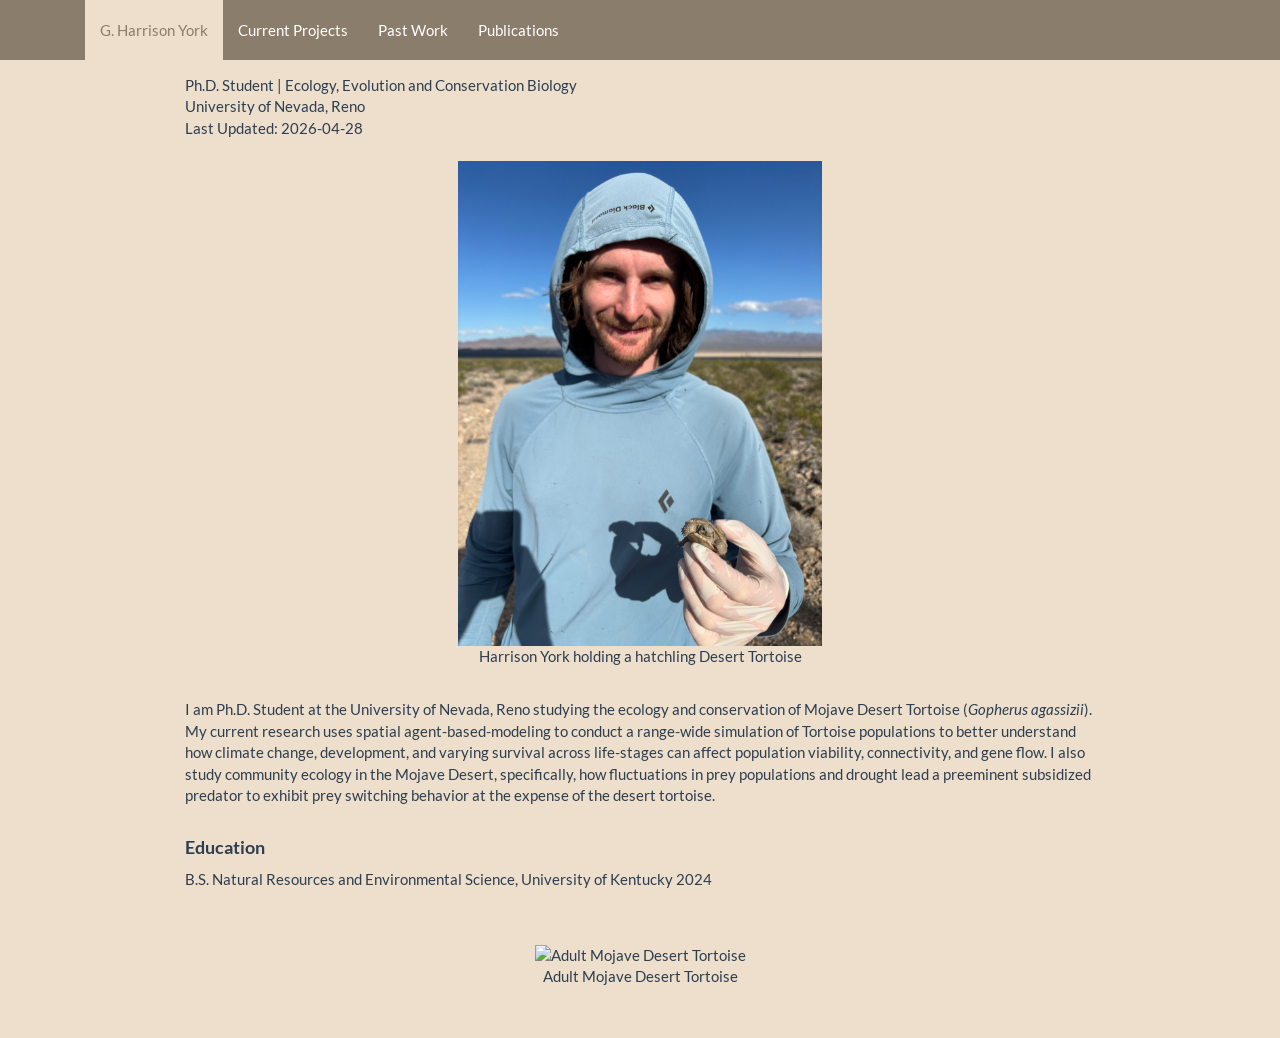
==== docs/index.html @ abde017f "Creating repo for website only" ====
<!DOCTYPE html>

<html>

<head>

<meta charset="utf-8" />
<meta name="generator" content="pandoc" />
<meta http-equiv="X-UA-Compatible" content="IE=EDGE" />




<title>index.knit</title>

<script src="site_libs/header-attrs-2.25/header-attrs.js"></script>
<script src="site_libs/jquery-3.6.0/jquery-3.6.0.min.js"></script>
<meta name="viewport" content="width=device-width, initial-scale=1" />
<link href="site_libs/bootstrap-3.3.5/css/flatly.min.css" rel="stylesheet" />
<script src="site_libs/bootstrap-3.3.5/js/bootstrap.min.js"></script>
<script src="site_libs/bootstrap-3.3.5/shim/html5shiv.min.js"></script>
<script src="site_libs/bootstrap-3.3.5/shim/respond.min.js"></script>
<style>h1 {font-size: 34px;}
       h1.title {font-size: 38px;}
       h2 {font-size: 30px;}
       h3 {font-size: 24px;}
       h4 {font-size: 18px;}
       h5 {font-size: 16px;}
       h6 {font-size: 12px;}
       code {color: inherit; background-color: rgba(0, 0, 0, 0.04);}
       pre:not([class]) { background-color: white }</style>
<script src="site_libs/navigation-1.1/tabsets.js"></script>
<link href="site_libs/highlightjs-9.12.0/default.css" rel="stylesheet" />
<script src="site_libs/highlightjs-9.12.0/highlight.js"></script>

<style type="text/css">
  code{white-space: pre-wrap;}
  span.smallcaps{font-variant: small-caps;}
  span.underline{text-decoration: underline;}
  div.column{display: inline-block; vertical-align: top; width: 50%;}
  div.hanging-indent{margin-left: 1.5em; text-indent: -1.5em;}
  ul.task-list{list-style: none;}
    </style>

<style type="text/css">code{white-space: pre;}</style>
<script type="text/javascript">
if (window.hljs) {
  hljs.configure({languages: []});
  hljs.initHighlightingOnLoad();
  if (document.readyState && document.readyState === "complete") {
    window.setTimeout(function() { hljs.initHighlighting(); }, 0);
  }
}
</script>






<link rel="stylesheet" href="styles.css" type="text/css" />



<style type = "text/css">
.main-container {
  max-width: 940px;
  margin-left: auto;
  margin-right: auto;
}
img {
  max-width:100%;
}
.tabbed-pane {
  padding-top: 12px;
}
.html-widget {
  margin-bottom: 20px;
}
button.code-folding-btn:focus {
  outline: none;
}
summary {
  display: list-item;
}
details > summary > p:only-child {
  display: inline;
}
pre code {
  padding: 0;
}
</style>


<style type="text/css">
.dropdown-submenu {
  position: relative;
}
.dropdown-submenu>.dropdown-menu {
  top: 0;
  left: 100%;
  margin-top: -6px;
  margin-left: -1px;
  border-radius: 0 6px 6px 6px;
}
.dropdown-submenu:hover>.dropdown-menu {
  display: block;
}
.dropdown-submenu>a:after {
  display: block;
  content: " ";
  float: right;
  width: 0;
  height: 0;
  border-color: transparent;
  border-style: solid;
  border-width: 5px 0 5px 5px;
  border-left-color: #cccccc;
  margin-top: 5px;
  margin-right: -10px;
}
.dropdown-submenu:hover>a:after {
  border-left-color: #adb5bd;
}
.dropdown-submenu.pull-left {
  float: none;
}
.dropdown-submenu.pull-left>.dropdown-menu {
  left: -100%;
  margin-left: 10px;
  border-radius: 6px 0 6px 6px;
}
</style>

<script type="text/javascript">
// manage active state of menu based on current page
$(document).ready(function () {
  // active menu anchor
  href = window.location.pathname
  href = href.substr(href.lastIndexOf('/') + 1)
  if (href === "")
    href = "index.html";
  var menuAnchor = $('a[href="' + href + '"]');

  // mark the anchor link active (and if it's in a dropdown, also mark that active)
  var dropdown = menuAnchor.closest('li.dropdown');
  if (window.bootstrap) { // Bootstrap 4+
    menuAnchor.addClass('active');
    dropdown.find('> .dropdown-toggle').addClass('active');
  } else { // Bootstrap 3
    menuAnchor.parent().addClass('active');
    dropdown.addClass('active');
  }

  // Navbar adjustments
  var navHeight = $(".navbar").first().height() + 15;
  var style = document.createElement('style');
  var pt = "padding-top: " + navHeight + "px; ";
  var mt = "margin-top: -" + navHeight + "px; ";
  var css = "";
  // offset scroll position for anchor links (for fixed navbar)
  for (var i = 1; i <= 6; i++) {
    css += ".section h" + i + "{ " + pt + mt + "}\n";
  }
  style.innerHTML = "body {" + pt + "padding-bottom: 40px; }\n" + css;
  document.head.appendChild(style);
});
</script>

<!-- tabsets -->

<style type="text/css">
.tabset-dropdown > .nav-tabs {
  display: inline-table;
  max-height: 500px;
  min-height: 44px;
  overflow-y: auto;
  border: 1px solid #ddd;
  border-radius: 4px;
}

.tabset-dropdown > .nav-tabs > li.active:before, .tabset-dropdown > .nav-tabs.nav-tabs-open:before {
  content: "\e259";
  font-family: 'Glyphicons Halflings';
  display: inline-block;
  padding: 10px;
  border-right: 1px solid #ddd;
}

.tabset-dropdown > .nav-tabs.nav-tabs-open > li.active:before {
  content: "\e258";
  font-family: 'Glyphicons Halflings';
  border: none;
}

.tabset-dropdown > .nav-tabs > li.active {
  display: block;
}

.tabset-dropdown > .nav-tabs > li > a,
.tabset-dropdown > .nav-tabs > li > a:focus,
.tabset-dropdown > .nav-tabs > li > a:hover {
  border: none;
  display: inline-block;
  border-radius: 4px;
  background-color: transparent;
}

.tabset-dropdown > .nav-tabs.nav-tabs-open > li {
  display: block;
  float: none;
}

.tabset-dropdown > .nav-tabs > li {
  display: none;
}
</style>

<!-- code folding -->




</head>

<body>


<div class="container-fluid main-container">




<div class="navbar navbar-default  navbar-fixed-top" role="navigation">
  <div class="container">
    <div class="navbar-header">
      <button type="button" class="navbar-toggle collapsed" data-toggle="collapse" data-bs-toggle="collapse" data-target="#navbar" data-bs-target="#navbar">
        <span class="icon-bar"></span>
        <span class="icon-bar"></span>
        <span class="icon-bar"></span>
      </button>
      <a class="navbar-brand" href="index.html"></a>
    </div>
    <div id="navbar" class="navbar-collapse collapse">
      <ul class="nav navbar-nav">
        <li>
  <a href="index.html">G. Harrison York</a>
</li>
<li>
  <a href="current_projects.html">Current Projects</a>
</li>
<li>
  <a href="past_work.html">Past Work</a>
</li>
<li>
  <a href="publications.html">Publications</a>
</li>
      </ul>
      <ul class="nav navbar-nav navbar-right">
        
      </ul>
    </div><!--/.nav-collapse -->
  </div><!--/.container -->
</div><!--/.navbar -->

<div id="header">




</div>


Ph.D. Student | Ecology, Evolution and Conservation Biology <br>
University of Nevada, Reno <br> Last Updated: 2026-04-28 <br> <br>
<div class="figure" style="text-align: center">
<img src="Tort_Pics/IMG_5073.jpeg" alt="Harrison York holding a hatchling Desert Tortoise" width="40%" />
<p class="caption">
Harrison York holding a hatchling Desert Tortoise
</p>
</div>
<p><br> I am Ph.D. Student at the University of Nevada, Reno studying
the ecology and conservation of Mojave Desert Tortoise (<em>Gopherus
agassizii</em>). My current research uses spatial agent-based-modeling
to conduct a range-wide simulation of Tortoise populations to better
understand how climate change, development, and varying survival across
life-stages can affect population viability, connectivity, and gene
flow. I also study community ecology in the Mojave Desert, specifically,
how fluctuations in prey populations and drought lead a preeminent
subsidized predator to exhibit prey switching behavior at the expense of
the desert tortoise. <br> <br></p>
<div id="education" class="section level4">
<h4><strong>Education</strong></h4>
<p>B.S. Natural Resources and Environmental Science, University of
Kentucky 2024</p>
<br> <br>
<div class="figure" style="text-align: center">
<img src="Tort_Pics/IMG_5104.JPEG" alt="Adult Mojave Desert Tortoise" width="65%" />
<p class="caption">
Adult Mojave Desert Tortoise
</p>
</div>
</div>




</div>

<script>

// add bootstrap table styles to pandoc tables
function bootstrapStylePandocTables() {
  $('tr.odd').parent('tbody').parent('table').addClass('table table-condensed');
}
$(document).ready(function () {
  bootstrapStylePandocTables();
});


</script>

<!-- tabsets -->

<script>
$(document).ready(function () {
  window.buildTabsets("TOC");
});

$(document).ready(function () {
  $('.tabset-dropdown > .nav-tabs > li').click(function () {
    $(this).parent().toggleClass('nav-tabs-open');
  });
});
</script>

<!-- code folding -->


<!-- dynamically load mathjax for compatibility with self-contained -->
<script>
  (function () {
    var script = document.createElement("script");
    script.type = "text/javascript";
    script.src  = "https://mathjax.rstudio.com/latest/MathJax.js?config=TeX-AMS-MML_HTMLorMML";
    document.getElementsByTagName("head")[0].appendChild(script);
  })();
</script>

</body>
</html>
---- docs/site_libs/bootstrap-3.3.5/css/flatly.min.css ----
@font-face {
  font-family: 'Lato';
  font-style: normal;
  font-weight: 400;
  src: url(fonts/Lato.ttf) format('truetype');
}
@font-face {
  font-family: 'Lato';
  font-style: normal;
  font-weight: 700;
  src: url(fonts/LatoBold.ttf) format('truetype');
}
@font-face {
  font-family: 'Lato';
  font-style: italic;
  font-weight: 400;
  src: url(fonts/LatoItalic.ttf) format('truetype');
}

/*!
 * bootswatch v3.3.6
 * Homepage: http://bootswatch.com
 * Copyright 2012-2015 Thomas Park
 * Licensed under MIT
 * Based on Bootstrap
*//*!
 * Bootstrap v3.3.6 (http://getbootstrap.com)
 * Copyright 2011-2015 Twitter, Inc.
 * Licensed under MIT (https://github.com/twbs/bootstrap/blob/master/LICENSE)
 *//*! normalize.css v3.0.3 | MIT License | github.com/necolas/normalize.css */html{font-family:sans-serif;-ms-text-size-adjust:100%;-webkit-text-size-adjust:100%}body{margin:0}article,aside,details,figcaption,figure,footer,header,hgroup,main,menu,nav,section,summary{display:block}audio,canvas,progress,video{display:inline-block;vertical-align:baseline}audio:not([controls]){display:none;height:0}[hidden],template{display:none}a{background-color:transparent}a:active,a:hover{outline:0}abbr[title]{border-bottom:1px dotted}b,strong{font-weight:bold}dfn{font-style:italic}h1{font-size:2em;margin:0.67em 0}mark{background:#ff0;color:#000}small{font-size:80%}sub,sup{font-size:75%;line-height:0;position:relative;vertical-align:baseline}sup{top:-0.5em}sub{bottom:-0.25em}img{border:0}svg:not(:root){overflow:hidden}figure{margin:1em 40px}hr{-webkit-box-sizing:content-box;-moz-box-sizing:content-box;box-sizing:content-box;height:0}pre{overflow:auto}code,kbd,pre,samp{font-family:monospace, monospace;font-size:1em}button,input,optgroup,select,textarea{color:inherit;font:inherit;margin:0}button{overflow:visible}button,select{text-transform:none}button,html input[type="button"],input[type="reset"],input[type="submit"]{-webkit-appearance:button;cursor:pointer}button[disabled],html input[disabled]{cursor:default}button::-moz-focus-inner,input::-moz-focus-inner{border:0;padding:0}input{line-height:normal}input[type="checkbox"],input[type="radio"]{-webkit-box-sizing:border-box;-moz-box-sizing:border-box;box-sizing:border-box;padding:0}input[type="number"]::-webkit-inner-spin-button,input[type="number"]::-webkit-outer-spin-button{height:auto}input[type="search"]{-webkit-appearance:textfield;-webkit-box-sizing:content-box;-moz-box-sizing:content-box;box-sizing:content-box}input[type="search"]::-webkit-search-cancel-button,input[type="search"]::-webkit-search-decoration{-webkit-appearance:none}fieldset{border:1px solid #c0c0c0;margin:0 2px;padding:0.35em 0.625em 0.75em}legend{border:0;padding:0}textarea{overflow:auto}optgroup{font-weight:bold}table{border-collapse:collapse;border-spacing:0}td,th{padding:0}/*! Source: https://github.com/h5bp/html5-boilerplate/blob/master/src/css/main.css */@media print{*,*:before,*:after{background:transparent !important;color:#000 !important;-webkit-box-shadow:none !important;box-shadow:none !important;text-shadow:none !important}a,a:visited{text-decoration:underline}a[href]:after{content:" (" attr(href) ")"}abbr[title]:after{content:" (" attr(title) ")"}a[href^="#"]:after,a[href^="javascript:"]:after{content:""}pre,blockquote{border:1px solid #999;page-break-inside:avoid}thead{display:table-header-group}tr,img{page-break-inside:avoid}img{max-width:100% !important}p,h2,h3{orphans:3;widows:3}h2,h3{page-break-after:avoid}.navbar{display:none}.btn>.caret,.dropup>.btn>.caret{border-top-color:#000 !important}.label{border:1px solid #000}.table{border-collapse:collapse !important}.table td,.table th{background-color:#fff !important}.table-bordered th,.table-bordered td{border:1px solid #ddd !important}}@font-face{font-family:'Glyphicons Halflings';src:url('../fonts/glyphicons-halflings-regular.eot');src:url('../fonts/glyphicons-halflings-regular.eot?#iefix') format('embedded-opentype'),url('../fonts/glyphicons-halflings-regular.woff') format('woff'),url('../fonts/glyphicons-halflings-regular.ttf') format('truetype'),url('../fonts/glyphicons-halflings-regular.svg#glyphicons_halflingsregular') format('svg')}.glyphicon{position:relative;top:1px;display:inline-block;font-family:'Glyphicons Halflings';font-style:normal;font-weight:normal;line-height:1;-webkit-font-smoothing:antialiased;-moz-osx-font-smoothing:grayscale}.glyphicon-asterisk:before{content:"\002a"}.glyphicon-plus:before{content:"\002b"}.glyphicon-euro:before,.glyphicon-eur:before{content:"\20ac"}.glyphicon-minus:before{content:"\2212"}.glyphicon-cloud:before{content:"\2601"}.glyphicon-envelope:before{content:"\2709"}.glyphicon-pencil:before{content:"\270f"}.glyphicon-glass:before{content:"\e001"}.glyphicon-music:before{content:"\e002"}.glyphicon-search:before{content:"\e003"}.glyphicon-heart:before{content:"\e005"}.glyphicon-star:before{content:"\e006"}.glyphicon-star-empty:before{content:"\e007"}.glyphicon-user:before{content:"\e008"}.glyphicon-film:before{content:"\e009"}.glyphicon-th-large:before{content:"\e010"}.glyphicon-th:before{content:"\e011"}.glyphicon-th-list:before{content:"\e012"}.glyphicon-ok:before{content:"\e013"}.glyphicon-remove:before{content:"\e014"}.glyphicon-zoom-in:before{content:"\e015"}.glyphicon-zoom-out:before{content:"\e016"}.glyphicon-off:before{content:"\e017"}.glyphicon-signal:before{content:"\e018"}.glyphicon-cog:before{content:"\e019"}.glyphicon-trash:before{content:"\e020"}.glyphicon-home:before{content:"\e021"}.glyphicon-file:before{content:"\e022"}.glyphicon-time:before{content:"\e023"}.glyphicon-road:before{content:"\e024"}.glyphicon-download-alt:before{content:"\e025"}.glyphicon-download:before{content:"\e026"}.glyphicon-upload:before{content:"\e027"}.glyphicon-inbox:before{content:"\e028"}.glyphicon-play-circle:before{content:"\e029"}.glyphicon-repeat:before{content:"\e030"}.glyphicon-refresh:before{content:"\e031"}.glyphicon-list-alt:before{content:"\e032"}.glyphicon-lock:before{content:"\e033"}.glyphicon-flag:before{content:"\e034"}.glyphicon-headphones:before{content:"\e035"}.glyphicon-volume-off:before{content:"\e036"}.glyphicon-volume-down:before{content:"\e037"}.glyphicon-volume-up:before{content:"\e038"}.glyphicon-qrcode:before{content:"\e039"}.glyphicon-barcode:before{content:"\e040"}.glyphicon-tag:before{content:"\e041"}.glyphicon-tags:before{content:"\e042"}.glyphicon-book:before{content:"\e043"}.glyphicon-bookmark:before{content:"\e044"}.glyphicon-print:before{content:"\e045"}.glyphicon-camera:before{content:"\e046"}.glyphicon-font:before{content:"\e047"}.glyphicon-bold:before{content:"\e048"}.glyphicon-italic:before{content:"\e049"}.glyphicon-text-height:before{content:"\e050"}.glyphicon-text-width:before{content:"\e051"}.glyphicon-align-left:before{content:"\e052"}.glyphicon-align-center:before{content:"\e053"}.glyphicon-align-right:before{content:"\e054"}.glyphicon-align-justify:before{content:"\e055"}.glyphicon-list:before{content:"\e056"}.glyphicon-indent-left:before{content:"\e057"}.glyphicon-indent-right:before{content:"\e058"}.glyphicon-facetime-video:before{content:"\e059"}.glyphicon-picture:before{content:"\e060"}.glyphicon-map-marker:before{content:"\e062"}.glyphicon-adjust:before{content:"\e063"}.glyphicon-tint:before{content:"\e064"}.glyphicon-edit:before{content:"\e065"}.glyphicon-share:before{content:"\e066"}.glyphicon-check:before{content:"\e067"}.glyphicon-move:before{content:"\e068"}.glyphicon-step-backward:before{content:"\e069"}.glyphicon-fast-backward:before{content:"\e070"}.glyphicon-backward:before{content:"\e071"}.glyphicon-play:before{content:"\e072"}.glyphicon-pause:before{content:"\e073"}.glyphicon-stop:before{content:"\e074"}.glyphicon-forward:before{content:"\e075"}.glyphicon-fast-forward:before{content:"\e076"}.glyphicon-step-forward:before{content:"\e077"}.glyphicon-eject:before{content:"\e078"}.glyphicon-chevron-left:before{content:"\e079"}.glyphicon-chevron-right:before{content:"\e080"}.glyphicon-plus-sign:before{content:"\e081"}.glyphicon-minus-sign:before{content:"\e082"}.glyphicon-remove-sign:before{content:"\e083"}.glyphicon-ok-sign:before{content:"\e084"}.glyphicon-question-sign:before{content:"\e085"}.glyphicon-info-sign:before{content:"\e086"}.glyphicon-screenshot:before{content:"\e087"}.glyphicon-remove-circle:before{content:"\e088"}.glyphicon-ok-circle:before{content:"\e089"}.glyphicon-ban-circle:before{content:"\e090"}.glyphicon-arrow-left:before{content:"\e091"}.glyphicon-arrow-right:before{content:"\e092"}.glyphicon-arrow-up:before{content:"\e093"}.glyphicon-arrow-down:before{content:"\e094"}.glyphicon-share-alt:before{content:"\e095"}.glyphicon-resize-full:before{content:"\e096"}.glyphicon-resize-small:before{content:"\e097"}.glyphicon-exclamation-sign:before{content:"\e101"}.glyphicon-gift:before{content:"\e102"}.glyphicon-leaf:before{content:"\e103"}.glyphicon-fire:before{content:"\e104"}.glyphicon-eye-open:before{content:"\e105"}.glyphicon-eye-close:before{content:"\e106"}.glyphicon-warning-sign:before{content:"\e107"}.glyphicon-plane:before{content:"\e108"}.glyphicon-calendar:before{content:"\e109"}.glyphicon-random:before{content:"\e110"}.glyphicon-comment:before{content:"\e111"}.glyphicon-magnet:before{content:"\e112"}.glyphicon-chevron-up:before{content:"\e113"}.glyphicon-chevron-down:before{content:"\e114"}.glyphicon-retweet:before{content:"\e115"}.glyphicon-shopping-cart:before{content:"\e116"}.glyphicon-folder-close:before{content:"\e117"}.glyphicon-folder-open:before{content:"\e118"}.glyphicon-resize-vertical:before{content:"\e119"}.glyphicon-resize-horizontal:before{content:"\e120"}.glyphicon-hdd:before{content:"\e121"}.glyphicon-bullhorn:before{content:"\e122"}.glyphicon-bell:before{content:"\e123"}.glyphicon-certificate:before{content:"\e124"}.glyphicon-thumbs-up:before{content:"\e125"}.glyphicon-thumbs-down:before{content:"\e126"}.glyphicon-hand-right:before{content:"\e127"}.glyphicon-hand-left:before{content:"\e128"}.glyphicon-hand-up:before{content:"\e129"}.glyphicon-hand-down:before{content:"\e130"}.glyphicon-circle-arrow-right:before{content:"\e131"}.glyphicon-circle-arrow-left:before{content:"\e132"}.glyphicon-circle-arrow-up:before{content:"\e133"}.glyphicon-circle-arrow-down:before{content:"\e134"}.glyphicon-globe:before{content:"\e135"}.glyphicon-wrench:before{content:"\e136"}.glyphicon-tasks:before{content:"\e137"}.glyphicon-filter:before{content:"\e138"}.glyphicon-briefcase:before{content:"\e139"}.glyphicon-fullscreen:before{content:"\e140"}.glyphicon-dashboard:before{content:"\e141"}.glyphicon-paperclip:before{content:"\e142"}.glyphicon-heart-empty:before{content:"\e143"}.glyphicon-link:before{content:"\e144"}.glyphicon-phone:before{content:"\e145"}.glyphicon-pushpin:before{content:"\e146"}.glyphicon-usd:before{content:"\e148"}.glyphicon-gbp:before{content:"\e149"}.glyphicon-sort:before{content:"\e150"}.glyphicon-sort-by-alphabet:before{content:"\e151"}.glyphicon-sort-by-alphabet-alt:before{content:"\e152"}.glyphicon-sort-by-order:before{content:"\e153"}.glyphicon-sort-by-order-alt:before{content:"\e154"}.glyphicon-sort-by-attributes:before{content:"\e155"}.glyphicon-sort-by-attributes-alt:before{content:"\e156"}.glyphicon-unchecked:before{content:"\e157"}.glyphicon-expand:before{content:"\e158"}.glyphicon-collapse-down:before{content:"\e159"}.glyphicon-collapse-up:before{content:"\e160"}.glyphicon-log-in:before{content:"\e161"}.glyphicon-flash:before{content:"\e162"}.glyphicon-log-out:before{content:"\e163"}.glyphicon-new-window:before{content:"\e164"}.glyphicon-record:before{content:"\e165"}.glyphicon-save:before{content:"\e166"}.glyphicon-open:before{content:"\e167"}.glyphicon-saved:before{content:"\e168"}.glyphicon-import:before{content:"\e169"}.glyphicon-export:before{content:"\e170"}.glyphicon-send:before{content:"\e171"}.glyphicon-floppy-disk:before{content:"\e172"}.glyphicon-floppy-saved:before{content:"\e173"}.glyphicon-floppy-remove:before{content:"\e174"}.glyphicon-floppy-save:before{content:"\e175"}.glyphicon-floppy-open:before{content:"\e176"}.glyphicon-credit-card:before{content:"\e177"}.glyphicon-transfer:before{content:"\e178"}.glyphicon-cutlery:before{content:"\e179"}.glyphicon-header:before{content:"\e180"}.glyphicon-compressed:before{content:"\e181"}.glyphicon-earphone:before{content:"\e182"}.glyphicon-phone-alt:before{content:"\e183"}.glyphicon-tower:before{content:"\e184"}.glyphicon-stats:before{content:"\e185"}.glyphicon-sd-video:before{content:"\e186"}.glyphicon-hd-video:before{content:"\e187"}.glyphicon-subtitles:before{content:"\e188"}.glyphicon-sound-stereo:before{content:"\e189"}.glyphicon-sound-dolby:before{content:"\e190"}.glyphicon-sound-5-1:before{content:"\e191"}.glyphicon-sound-6-1:before{content:"\e192"}.glyphicon-sound-7-1:before{content:"\e193"}.glyphicon-copyright-mark:before{content:"\e194"}.glyphicon-registration-mark:before{content:"\e195"}.glyphicon-cloud-download:before{content:"\e197"}.glyphicon-cloud-upload:before{content:"\e198"}.glyphicon-tree-conifer:before{content:"\e199"}.glyphicon-tree-deciduous:before{content:"\e200"}.glyphicon-cd:before{content:"\e201"}.glyphicon-save-file:before{content:"\e202"}.glyphicon-open-file:before{content:"\e203"}.glyphicon-level-up:before{content:"\e204"}.glyphicon-copy:before{content:"\e205"}.glyphicon-paste:before{content:"\e206"}.glyphicon-alert:before{content:"\e209"}.glyphicon-equalizer:before{content:"\e210"}.glyphicon-king:before{content:"\e211"}.glyphicon-queen:before{content:"\e212"}.glyphicon-pawn:before{content:"\e213"}.glyphicon-bishop:before{content:"\e214"}.glyphicon-knight:before{content:"\e215"}.glyphicon-baby-formula:before{content:"\e216"}.glyphicon-tent:before{content:"\26fa"}.glyphicon-blackboard:before{content:"\e218"}.glyphicon-bed:before{content:"\e219"}.glyphicon-apple:before{content:"\f8ff"}.glyphicon-erase:before{content:"\e221"}.glyphicon-hourglass:before{content:"\231b"}.glyphicon-lamp:before{content:"\e223"}.glyphicon-duplicate:before{content:"\e224"}.glyphicon-piggy-bank:before{content:"\e225"}.glyphicon-scissors:before{content:"\e226"}.glyphicon-bitcoin:before{content:"\e227"}.glyphicon-btc:before{content:"\e227"}.glyphicon-xbt:before{content:"\e227"}.glyphicon-yen:before{content:"\00a5"}.glyphicon-jpy:before{content:"\00a5"}.glyphicon-ruble:before{content:"\20bd"}.glyphicon-rub:before{content:"\20bd"}.glyphicon-scale:before{content:"\e230"}.glyphicon-ice-lolly:before{content:"\e231"}.glyphicon-ice-lolly-tasted:before{content:"\e232"}.glyphicon-education:before{content:"\e233"}.glyphicon-option-horizontal:before{content:"\e234"}.glyphicon-option-vertical:before{content:"\e235"}.glyphicon-menu-hamburger:before{content:"\e236"}.glyphicon-modal-window:before{content:"\e237"}.glyphicon-oil:before{content:"\e238"}.glyphicon-grain:before{content:"\e239"}.glyphicon-sunglasses:before{content:"\e240"}.glyphicon-text-size:before{content:"\e241"}.glyphicon-text-color:before{content:"\e242"}.glyphicon-text-background:before{content:"\e243"}.glyphicon-object-align-top:before{content:"\e244"}.glyphicon-object-align-bottom:before{content:"\e245"}.glyphicon-object-align-horizontal:before{content:"\e246"}.glyphicon-object-align-left:before{content:"\e247"}.glyphicon-object-align-vertical:before{content:"\e248"}.glyphicon-object-align-right:before{content:"\e249"}.glyphicon-triangle-right:before{content:"\e250"}.glyphicon-triangle-left:before{content:"\e251"}.glyphicon-triangle-bottom:before{content:"\e252"}.glyphicon-triangle-top:before{content:"\e253"}.glyphicon-console:before{content:"\e254"}.glyphicon-superscript:before{content:"\e255"}.glyphicon-subscript:before{content:"\e256"}.glyphicon-menu-left:before{content:"\e257"}.glyphicon-menu-right:before{content:"\e258"}.glyphicon-menu-down:before{content:"\e259"}.glyphicon-menu-up:before{content:"\e260"}*{-webkit-box-sizing:border-box;-moz-box-sizing:border-box;box-sizing:border-box}*:before,*:after{-webkit-box-sizing:border-box;-moz-box-sizing:border-box;box-sizing:border-box}html{font-size:10px;-webkit-tap-highlight-color:rgba(0,0,0,0)}body{font-family:"Lato","Helvetica Neue",Helvetica,Arial,sans-serif;font-size:15px;line-height:1.42857143;color:#2c3e50;background-color:#ffffff}input,button,select,textarea{font-family:inherit;font-size:inherit;line-height:inherit}a{color:#18bc9c;text-decoration:none}a:hover,a:focus{color:#18bc9c;text-decoration:underline}a:focus{outline:thin dotted;outline:5px auto -webkit-focus-ring-color;outline-offset:-2px}figure{margin:0}img{vertical-align:middle}.img-responsive,.thumbnail>img,.thumbnail a>img,.carousel-inner>.item>img,.carousel-inner>.item>a>img{display:block;max-width:100%;height:auto}.img-rounded{border-radius:6px}.img-thumbnail{padding:4px;line-height:1.42857143;background-color:#ffffff;border:1px solid #ecf0f1;border-radius:4px;-webkit-transition:all .2s ease-in-out;-o-transition:all .2s ease-in-out;transition:all .2s ease-in-out;display:inline-block;max-width:100%;height:auto}.img-circle{border-radius:50%}hr{margin-top:21px;margin-bottom:21px;border:0;border-top:1px solid #ecf0f1}.sr-only{position:absolute;width:1px;height:1px;margin:-1px;padding:0;overflow:hidden;clip:rect(0, 0, 0, 0);border:0}.sr-only-focusable:active,.sr-only-focusable:focus{position:static;width:auto;height:auto;margin:0;overflow:visible;clip:auto}[role="button"]{cursor:pointer}h1,h2,h3,h4,h5,h6,.h1,.h2,.h3,.h4,.h5,.h6{font-family:"Lato","Helvetica Neue",Helvetica,Arial,sans-serif;font-weight:400;line-height:1.1;color:inherit}h1 small,h2 small,h3 small,h4 small,h5 small,h6 small,.h1 small,.h2 small,.h3 small,.h4 small,.h5 small,.h6 small,h1 .small,h2 .small,h3 .small,h4 .small,h5 .small,h6 .small,.h1 .small,.h2 .small,.h3 .small,.h4 .small,.h5 .small,.h6 .small{font-weight:normal;line-height:1;color:#b4bcc2}h1,.h1,h2,.h2,h3,.h3{margin-top:21px;margin-bottom:10.5px}h1 small,.h1 small,h2 small,.h2 small,h3 small,.h3 small,h1 .small,.h1 .small,h2 .small,.h2 .small,h3 .small,.h3 .small{font-size:65%}h4,.h4,h5,.h5,h6,.h6{margin-top:10.5px;margin-bottom:10.5px}h4 small,.h4 small,h5 small,.h5 small,h6 small,.h6 small,h4 .small,.h4 .small,h5 .small,.h5 .small,h6 .small,.h6 .small{font-size:75%}h1,.h1{font-size:39px}h2,.h2{font-size:32px}h3,.h3{font-size:26px}h4,.h4{font-size:19px}h5,.h5{font-size:15px}h6,.h6{font-size:13px}p{margin:0 0 10.5px}.lead{margin-bottom:21px;font-size:17px;font-weight:300;line-height:1.4}@media (min-width:768px){.lead{font-size:22.5px}}small,.small{font-size:86%}mark,.mark{background-color:#f39c12;padding:.2em}.text-left{text-align:left}.text-right{text-align:right}.text-center{text-align:center}.text-justify{text-align:justify}.text-nowrap{white-space:nowrap}.text-lowercase{text-transform:lowercase}.text-uppercase{text-transform:uppercase}.text-capitalize{text-transform:capitalize}.text-muted{color:#b4bcc2}.text-primary{color:#2c3e50}a.text-primary:hover,a.text-primary:focus{color:#1a242f}.text-success{color:#ffffff}a.text-success:hover,a.text-success:focus{color:#e6e6e6}.text-info{color:#ffffff}a.text-info:hover,a.text-info:focus{color:#e6e6e6}.text-warning{color:#ffffff}a.text-warning:hover,a.text-warning:focus{color:#e6e6e6}.text-danger{color:#ffffff}a.text-danger:hover,a.text-danger:focus{color:#e6e6e6}.bg-primary{color:#fff;background-color:#2c3e50}a.bg-primary:hover,a.bg-primary:focus{background-color:#1a242f}.bg-success{background-color:#18bc9c}a.bg-success:hover,a.bg-success:focus{background-color:#128f76}.bg-info{background-color:#3498db}a.bg-info:hover,a.bg-info:focus{background-color:#217dbb}.bg-warning{background-color:#f39c12}a.bg-warning:hover,a.bg-warning:focus{background-color:#c87f0a}.bg-danger{background-color:#e74c3c}a.bg-danger:hover,a.bg-danger:focus{background-color:#d62c1a}.page-header{padding-bottom:9.5px;margin:42px 0 21px;border-bottom:1px solid transparent}ul,ol{margin-top:0;margin-bottom:10.5px}ul ul,ol ul,ul ol,ol ol{margin-bottom:0}.list-unstyled{padding-left:0;list-style:none}.list-inline{padding-left:0;list-style:none;margin-left:-5px}.list-inline>li{display:inline-block;padding-left:5px;padding-right:5px}dl{margin-top:0;margin-bottom:21px}dt,dd{line-height:1.42857143}dt{font-weight:bold}dd{margin-left:0}@media (min-width:768px){.dl-horizontal dt{float:left;width:160px;clear:left;text-align:right;overflow:hidden;text-overflow:ellipsis;white-space:nowrap}.dl-horizontal dd{margin-left:180px}}abbr[title],abbr[data-original-title]{cursor:help;border-bottom:1px dotted #b4bcc2}.initialism{font-size:90%;text-transform:uppercase}blockquote{padding:10.5px 21px;margin:0 0 21px;font-size:18.75px;border-left:5px solid #ecf0f1}blockquote p:last-child,blockquote ul:last-child,blockquote ol:last-child{margin-bottom:0}blockquote footer,blockquote small,blockquote .small{display:block;font-size:80%;line-height:1.42857143;color:#b4bcc2}blockquote footer:before,blockquote small:before,blockquote .small:before{content:'\2014 \00A0'}.blockquote-reverse,blockquote.pull-right{padding-right:15px;padding-left:0;border-right:5px solid #ecf0f1;border-left:0;text-align:right}.blockquote-reverse footer:before,blockquote.pull-right footer:before,.blockquote-reverse small:before,blockquote.pull-right small:before,.blockquote-reverse .small:before,blockquote.pull-right .small:before{content:''}.blockquote-reverse footer:after,blockquote.pull-right footer:after,.blockquote-reverse small:after,blockquote.pull-right small:after,.blockquote-reverse .small:after,blockquote.pull-right .small:after{content:'\00A0 \2014'}address{margin-bottom:21px;font-style:normal;line-height:1.42857143}code,kbd,pre,samp{font-family:monospace}code{padding:2px 4px;font-size:90%;color:#c7254e;background-color:#f9f2f4;border-radius:4px}kbd{padding:2px 4px;font-size:90%;color:#ffffff;background-color:#333333;border-radius:3px;-webkit-box-shadow:inset 0 -1px 0 rgba(0,0,0,0.25);box-shadow:inset 0 -1px 0 rgba(0,0,0,0.25)}kbd kbd{padding:0;font-size:100%;font-weight:bold;-webkit-box-shadow:none;box-shadow:none}pre{display:block;padding:10px;margin:0 0 10.5px;font-size:14px;line-height:1.42857143;word-break:break-all;word-wrap:break-word;color:#7b8a8b;background-color:#ecf0f1;border:1px solid #cccccc;border-radius:4px}pre code{padding:0;font-size:inherit;color:inherit;white-space:pre-wrap;background-color:transparent;border-radius:0}.pre-scrollable{max-height:340px;overflow-y:scroll}.container{margin-right:auto;margin-left:auto;padding-left:15px;padding-right:15px}@media (min-width:768px){.container{width:750px}}@media (min-width:992px){.container{width:970px}}@media (min-width:1200px){.container{width:1170px}}.container-fluid{margin-right:auto;margin-left:auto;padding-left:15px;padding-right:15px}.row{margin-left:-15px;margin-right:-15px}.col-xs-1,.col-sm-1,.col-md-1,.col-lg-1,.col-xs-2,.col-sm-2,.col-md-2,.col-lg-2,.col-xs-3,.col-sm-3,.col-md-3,.col-lg-3,.col-xs-4,.col-sm-4,.col-md-4,.col-lg-4,.col-xs-5,.col-sm-5,.col-md-5,.col-lg-5,.col-xs-6,.col-sm-6,.col-md-6,.col-lg-6,.col-xs-7,.col-sm-7,.col-md-7,.col-lg-7,.col-xs-8,.col-sm-8,.col-md-8,.col-lg-8,.col-xs-9,.col-sm-9,.col-md-9,.col-lg-9,.col-xs-10,.col-sm-10,.col-md-10,.col-lg-10,.col-xs-11,.col-sm-11,.col-md-11,.col-lg-11,.col-xs-12,.col-sm-12,.col-md-12,.col-lg-12{position:relative;min-height:1px;padding-left:15px;padding-right:15px}.col-xs-1,.col-xs-2,.col-xs-3,.col-xs-4,.col-xs-5,.col-xs-6,.col-xs-7,.col-xs-8,.col-xs-9,.col-xs-10,.col-xs-11,.col-xs-12{float:left}.col-xs-12{width:100%}.col-xs-11{width:91.66666667%}.col-xs-10{width:83.33333333%}.col-xs-9{width:75%}.col-xs-8{width:66.66666667%}.col-xs-7{width:58.33333333%}.col-xs-6{width:50%}.col-xs-5{width:41.66666667%}.col-xs-4{width:33.33333333%}.col-xs-3{width:25%}.col-xs-2{width:16.66666667%}.col-xs-1{width:8.33333333%}.col-xs-pull-12{right:100%}.col-xs-pull-11{right:91.66666667%}.col-xs-pull-10{right:83.33333333%}.col-xs-pull-9{right:75%}.col-xs-pull-8{right:66.66666667%}.col-xs-pull-7{right:58.33333333%}.col-xs-pull-6{right:50%}.col-xs-pull-5{right:41.66666667%}.col-xs-pull-4{right:33.33333333%}.col-xs-pull-3{right:25%}.col-xs-pull-2{right:16.66666667%}.col-xs-pull-1{right:8.33333333%}.col-xs-pull-0{right:auto}.col-xs-push-12{left:100%}.col-xs-push-11{left:91.66666667%}.col-xs-push-10{left:83.33333333%}.col-xs-push-9{left:75%}.col-xs-push-8{left:66.66666667%}.col-xs-push-7{left:58.33333333%}.col-xs-push-6{left:50%}.col-xs-push-5{left:41.66666667%}.col-xs-push-4{left:33.33333333%}.col-xs-push-3{left:25%}.col-xs-push-2{left:16.66666667%}.col-xs-push-1{left:8.33333333%}.col-xs-push-0{left:auto}.col-xs-offset-12{margin-left:100%}.col-xs-offset-11{margin-left:91.66666667%}.col-xs-offset-10{margin-left:83.33333333%}.col-xs-offset-9{margin-left:75%}.col-xs-offset-8{margin-left:66.66666667%}.col-xs-offset-7{margin-left:58.33333333%}.col-xs-offset-6{margin-left:50%}.col-xs-offset-5{margin-left:41.66666667%}.col-xs-offset-4{margin-left:33.33333333%}.col-xs-offset-3{margin-left:25%}.col-xs-offset-2{margin-left:16.66666667%}.col-xs-offset-1{margin-left:8.33333333%}.col-xs-offset-0{margin-left:0%}@media (min-width:768px){.col-sm-1,.col-sm-2,.col-sm-3,.col-sm-4,.col-sm-5,.col-sm-6,.col-sm-7,.col-sm-8,.col-sm-9,.col-sm-10,.col-sm-11,.col-sm-12{float:left}.col-sm-12{width:100%}.col-sm-11{width:91.66666667%}.col-sm-10{width:83.33333333%}.col-sm-9{width:75%}.col-sm-8{width:66.66666667%}.col-sm-7{width:58.33333333%}.col-sm-6{width:50%}.col-sm-5{width:41.66666667%}.col-sm-4{width:33.33333333%}.col-sm-3{width:25%}.col-sm-2{width:16.66666667%}.col-sm-1{width:8.33333333%}.col-sm-pull-12{right:100%}.col-sm-pull-11{right:91.66666667%}.col-sm-pull-10{right:83.33333333%}.col-sm-pull-9{right:75%}.col-sm-pull-8{right:66.66666667%}.col-sm-pull-7{right:58.33333333%}.col-sm-pull-6{right:50%}.col-sm-pull-5{right:41.66666667%}.col-sm-pull-4{right:33.33333333%}.col-sm-pull-3{right:25%}.col-sm-pull-2{right:16.66666667%}.col-sm-pull-1{right:8.33333333%}.col-sm-pull-0{right:auto}.col-sm-push-12{left:100%}.col-sm-push-11{left:91.66666667%}.col-sm-push-10{left:83.33333333%}.col-sm-push-9{left:75%}.col-sm-push-8{left:66.66666667%}.col-sm-push-7{left:58.33333333%}.col-sm-push-6{left:50%}.col-sm-push-5{left:41.66666667%}.col-sm-push-4{left:33.33333333%}.col-sm-push-3{left:25%}.col-sm-push-2{left:16.66666667%}.col-sm-push-1{left:8.33333333%}.col-sm-push-0{left:auto}.col-sm-offset-12{margin-left:100%}.col-sm-offset-11{margin-left:91.66666667%}.col-sm-offset-10{margin-left:83.33333333%}.col-sm-offset-9{margin-left:75%}.col-sm-offset-8{margin-left:66.66666667%}.col-sm-offset-7{margin-left:58.33333333%}.col-sm-offset-6{margin-left:50%}.col-sm-offset-5{margin-left:41.66666667%}.col-sm-offset-4{margin-left:33.33333333%}.col-sm-offset-3{margin-left:25%}.col-sm-offset-2{margin-left:16.66666667%}.col-sm-offset-1{margin-left:8.33333333%}.col-sm-offset-0{margin-left:0%}}@media (min-width:992px){.col-md-1,.col-md-2,.col-md-3,.col-md-4,.col-md-5,.col-md-6,.col-md-7,.col-md-8,.col-md-9,.col-md-10,.col-md-11,.col-md-12{float:left}.col-md-12{width:100%}.col-md-11{width:91.66666667%}.col-md-10{width:83.33333333%}.col-md-9{width:75%}.col-md-8{width:66.66666667%}.col-md-7{width:58.33333333%}.col-md-6{width:50%}.col-md-5{width:41.66666667%}.col-md-4{width:33.33333333%}.col-md-3{width:25%}.col-md-2{width:16.66666667%}.col-md-1{width:8.33333333%}.col-md-pull-12{right:100%}.col-md-pull-11{right:91.66666667%}.col-md-pull-10{right:83.33333333%}.col-md-pull-9{right:75%}.col-md-pull-8{right:66.66666667%}.col-md-pull-7{right:58.33333333%}.col-md-pull-6{right:50%}.col-md-pull-5{right:41.66666667%}.col-md-pull-4{right:33.33333333%}.col-md-pull-3{right:25%}.col-md-pull-2{right:16.66666667%}.col-md-pull-1{right:8.33333333%}.col-md-pull-0{right:auto}.col-md-push-12{left:100%}.col-md-push-11{left:91.66666667%}.col-md-push-10{left:83.33333333%}.col-md-push-9{left:75%}.col-md-push-8{left:66.66666667%}.col-md-push-7{left:58.33333333%}.col-md-push-6{left:50%}.col-md-push-5{left:41.66666667%}.col-md-push-4{left:33.33333333%}.col-md-push-3{left:25%}.col-md-push-2{left:16.66666667%}.col-md-push-1{left:8.33333333%}.col-md-push-0{left:auto}.col-md-offset-12{margin-left:100%}.col-md-offset-11{margin-left:91.66666667%}.col-md-offset-10{margin-left:83.33333333%}.col-md-offset-9{margin-left:75%}.col-md-offset-8{margin-left:66.66666667%}.col-md-offset-7{margin-left:58.33333333%}.col-md-offset-6{margin-left:50%}.col-md-offset-5{margin-left:41.66666667%}.col-md-offset-4{margin-left:33.33333333%}.col-md-offset-3{margin-left:25%}.col-md-offset-2{margin-left:16.66666667%}.col-md-offset-1{margin-left:8.33333333%}.col-md-offset-0{margin-left:0%}}@media (min-width:1200px){.col-lg-1,.col-lg-2,.col-lg-3,.col-lg-4,.col-lg-5,.col-lg-6,.col-lg-7,.col-lg-8,.col-lg-9,.col-lg-10,.col-lg-11,.col-lg-12{float:left}.col-lg-12{width:100%}.col-lg-11{width:91.66666667%}.col-lg-10{width:83.33333333%}.col-lg-9{width:75%}.col-lg-8{width:66.66666667%}.col-lg-7{width:58.33333333%}.col-lg-6{width:50%}.col-lg-5{width:41.66666667%}.col-lg-4{width:33.33333333%}.col-lg-3{width:25%}.col-lg-2{width:16.66666667%}.col-lg-1{width:8.33333333%}.col-lg-pull-12{right:100%}.col-lg-pull-11{right:91.66666667%}.col-lg-pull-10{right:83.33333333%}.col-lg-pull-9{right:75%}.col-lg-pull-8{right:66.66666667%}.col-lg-pull-7{right:58.33333333%}.col-lg-pull-6{right:50%}.col-lg-pull-5{right:41.66666667%}.col-lg-pull-4{right:33.33333333%}.col-lg-pull-3{right:25%}.col-lg-pull-2{right:16.66666667%}.col-lg-pull-1{right:8.33333333%}.col-lg-pull-0{right:auto}.col-lg-push-12{left:100%}.col-lg-push-11{left:91.66666667%}.col-lg-push-10{left:83.33333333%}.col-lg-push-9{left:75%}.col-lg-push-8{left:66.66666667%}.col-lg-push-7{left:58.33333333%}.col-lg-push-6{left:50%}.col-lg-push-5{left:41.66666667%}.col-lg-push-4{left:33.33333333%}.col-lg-push-3{left:25%}.col-lg-push-2{left:16.66666667%}.col-lg-push-1{left:8.33333333%}.col-lg-push-0{left:auto}.col-lg-offset-12{margin-left:100%}.col-lg-offset-11{margin-left:91.66666667%}.col-lg-offset-10{margin-left:83.33333333%}.col-lg-offset-9{margin-left:75%}.col-lg-offset-8{margin-left:66.66666667%}.col-lg-offset-7{margin-left:58.33333333%}.col-lg-offset-6{margin-left:50%}.col-lg-offset-5{margin-left:41.66666667%}.col-lg-offset-4{margin-left:33.33333333%}.col-lg-offset-3{margin-left:25%}.col-lg-offset-2{margin-left:16.66666667%}.col-lg-offset-1{margin-left:8.33333333%}.col-lg-offset-0{margin-left:0%}}table{background-color:transparent}caption{padding-top:8px;padding-bottom:8px;color:#b4bcc2;text-align:left}th{}.table{width:100%;max-width:100%;margin-bottom:21px}.table>thead>tr>th,.table>tbody>tr>th,.table>tfoot>tr>th,.table>thead>tr>td,.table>tbody>tr>td,.table>tfoot>tr>td{padding:8px;line-height:1.42857143;vertical-align:top;border-top:1px solid #ecf0f1}.table>thead>tr>th{vertical-align:bottom;border-bottom:2px solid #ecf0f1}.table>caption+thead>tr:first-child>th,.table>colgroup+thead>tr:first-child>th,.table>thead:first-child>tr:first-child>th,.table>caption+thead>tr:first-child>td,.table>colgroup+thead>tr:first-child>td,.table>thead:first-child>tr:first-child>td{border-top:0}.table>tbody+tbody{border-top:2px solid #ecf0f1}.table .table{background-color:#ffffff}.table-condensed>thead>tr>th,.table-condensed>tbody>tr>th,.table-condensed>tfoot>tr>th,.table-condensed>thead>tr>td,.table-condensed>tbody>tr>td,.table-condensed>tfoot>tr>td{padding:5px}.table-bordered{border:1px solid #ecf0f1}.table-bordered>thead>tr>th,.table-bordered>tbody>tr>th,.table-bordered>tfoot>tr>th,.table-bordered>thead>tr>td,.table-bordered>tbody>tr>td,.table-bordered>tfoot>tr>td{border:1px solid #ecf0f1}.table-bordered>thead>tr>th,.table-bordered>thead>tr>td{border-bottom-width:2px}.table-striped>tbody>tr:nth-of-type(odd){background-color:#f9f9f9}.table-hover>tbody>tr:hover{background-color:#ecf0f1}table col[class*="col-"]{position:static;float:none;display:table-column}table td[class*="col-"],table th[class*="col-"]{position:static;float:none;display:table-cell}.table>thead>tr>td.active,.table>tbody>tr>td.active,.table>tfoot>tr>td.active,.table>thead>tr>th.active,.table>tbody>tr>th.active,.table>tfoot>tr>th.active,.table>thead>tr.active>td,.table>tbody>tr.active>td,.table>tfoot>tr.active>td,.table>thead>tr.active>th,.table>tbody>tr.active>th,.table>tfoot>tr.active>th{background-color:#ecf0f1}.table-hover>tbody>tr>td.active:hover,.table-hover>tbody>tr>th.active:hover,.table-hover>tbody>tr.active:hover>td,.table-hover>tbody>tr:hover>.active,.table-hover>tbody>tr.active:hover>th{background-color:#dde4e6}.table>thead>tr>td.success,.table>tbody>tr>td.success,.table>tfoot>tr>td.success,.table>thead>tr>th.success,.table>tbody>tr>th.success,.table>tfoot>tr>th.success,.table>thead>tr.success>td,.table>tbody>tr.success>td,.table>tfoot>tr.success>td,.table>thead>tr.success>th,.table>tbody>tr.success>th,.table>tfoot>tr.success>th{background-color:#18bc9c}.table-hover>tbody>tr>td.success:hover,.table-hover>tbody>tr>th.success:hover,.table-hover>tbody>tr.success:hover>td,.table-hover>tbody>tr:hover>.success,.table-hover>tbody>tr.success:hover>th{background-color:#15a589}.table>thead>tr>td.info,.table>tbody>tr>td.info,.table>tfoot>tr>td.info,.table>thead>tr>th.info,.table>tbody>tr>th.info,.table>tfoot>tr>th.info,.table>thead>tr.info>td,.table>tbody>tr.info>td,.table>tfoot>tr.info>td,.table>thead>tr.info>th,.table>tbody>tr.info>th,.table>tfoot>tr.info>th{background-color:#3498db}.table-hover>tbody>tr>td.info:hover,.table-hover>tbody>tr>th.info:hover,.table-hover>tbody>tr.info:hover>td,.table-hover>tbody>tr:hover>.info,.table-hover>tbody>tr.info:hover>th{background-color:#258cd1}.table>thead>tr>td.warning,.table>tbody>tr>td.warning,.table>tfoot>tr>td.warning,.table>thead>tr>th.warning,.table>tbody>tr>th.warning,.table>tfoot>tr>th.warning,.table>thead>tr.warning>td,.table>tbody>tr.warning>td,.table>tfoot>tr.warning>td,.table>thead>tr.warning>th,.table>tbody>tr.warning>th,.table>tfoot>tr.warning>th{background-color:#f39c12}.table-hover>tbody>tr>td.warning:hover,.table-hover>tbody>tr>th.warning:hover,.table-hover>tbody>tr.warning:hover>td,.table-hover>tbody>tr:hover>.warning,.table-hover>tbody>tr.warning:hover>th{background-color:#e08e0b}.table>thead>tr>td.danger,.table>tbody>tr>td.danger,.table>tfoot>tr>td.danger,.table>thead>tr>th.danger,.table>tbody>tr>th.danger,.table>tfoot>tr>th.danger,.table>thead>tr.danger>td,.table>tbody>tr.danger>td,.table>tfoot>tr.danger>td,.table>thead>tr.danger>th,.table>tbody>tr.danger>th,.table>tfoot>tr.danger>th{background-color:#e74c3c}.table-hover>tbody>tr>td.danger:hover,.table-hover>tbody>tr>th.danger:hover,.table-hover>tbody>tr.danger:hover>td,.table-hover>tbody>tr:hover>.danger,.table-hover>tbody>tr.danger:hover>th{background-color:#e43725}.table-responsive{overflow-x:auto;min-height:0.01%}@media screen and (max-width:767px){.table-responsive{width:100%;margin-bottom:15.75px;overflow-y:hidden;-ms-overflow-style:-ms-autohiding-scrollbar;border:1px solid #ecf0f1}.table-responsive>.table{margin-bottom:0}.table-responsive>.table>thead>tr>th,.table-responsive>.table>tbody>tr>th,.table-responsive>.table>tfoot>tr>th,.table-responsive>.table>thead>tr>td,.table-responsive>.table>tbody>tr>td,.table-responsive>.table>tfoot>tr>td{white-space:nowrap}.table-responsive>.table-bordered{border:0}.table-responsive>.table-bordered>thead>tr>th:first-child,.table-responsive>.table-bordered>tbody>tr>th:first-child,.table-responsive>.table-bordered>tfoot>tr>th:first-child,.table-responsive>.table-bordered>thead>tr>td:first-child,.table-responsive>.table-bordered>tbody>tr>td:first-child,.table-responsive>.table-bordered>tfoot>tr>td:first-child{border-left:0}.table-responsive>.table-bordered>thead>tr>th:last-child,.table-responsive>.table-bordered>tbody>tr>th:last-child,.table-responsive>.table-bordered>tfoot>tr>th:last-child,.table-responsive>.table-bordered>thead>tr>td:last-child,.table-responsive>.table-bordered>tbody>tr>td:last-child,.table-responsive>.table-bordered>tfoot>tr>td:last-child{border-right:0}.table-responsive>.table-bordered>tbody>tr:last-child>th,.table-responsive>.table-bordered>tfoot>tr:last-child>th,.table-responsive>.table-bordered>tbody>tr:last-child>td,.table-responsive>.table-bordered>tfoot>tr:last-child>td{border-bottom:0}}fieldset{padding:0;margin:0;border:0;min-width:0}legend{display:block;width:100%;padding:0;margin-bottom:21px;font-size:22.5px;line-height:inherit;color:#2c3e50;border:0;border-bottom:1px solid transparent}label{display:inline-block;max-width:100%;margin-bottom:5px;font-weight:bold}input[type="search"]{-webkit-box-sizing:border-box;-moz-box-sizing:border-box;box-sizing:border-box}input[type="radio"],input[type="checkbox"]{margin:4px 0 0;margin-top:1px \9;line-height:normal}input[type="file"]{display:block}input[type="range"]{display:block;width:100%}select[multiple],select[size]{height:auto}input[type="file"]:focus,input[type="radio"]:focus,input[type="checkbox"]:focus{outline:thin dotted;outline:5px auto -webkit-focus-ring-color;outline-offset:-2px}output{display:block;padding-top:11px;font-size:15px;line-height:1.42857143;color:#2c3e50}.form-control{display:block;width:100%;height:45px;padding:10px 15px;font-size:15px;line-height:1.42857143;color:#2c3e50;background-color:#ffffff;background-image:none;border:1px solid #dce4ec;border-radius:4px;-webkit-box-shadow:inset 0 1px 1px rgba(0,0,0,0.075);box-shadow:inset 0 1px 1px rgba(0,0,0,0.075);-webkit-transition:border-color ease-in-out .15s,-webkit-box-shadow ease-in-out .15s;-o-transition:border-color ease-in-out .15s,box-shadow ease-in-out .15s;transition:border-color ease-in-out .15s,box-shadow ease-in-out .15s}.form-control:focus{border-color:#2c3e50;outline:0;-webkit-box-shadow:inset 0 1px 1px rgba(0,0,0,0.075),0 0 8px rgba(44,62,80,0.6);box-shadow:inset 0 1px 1px rgba(0,0,0,0.075),0 0 8px rgba(44,62,80,0.6)}.form-control::-moz-placeholder{color:#acb6c0;opacity:1}.form-control:-ms-input-placeholder{color:#acb6c0}.form-control::-webkit-input-placeholder{color:#acb6c0}.form-control::-ms-expand{border:0;background-color:transparent}.form-control[disabled],.form-control[readonly],fieldset[disabled] .form-control{background-color:#ecf0f1;opacity:1}.form-control[disabled],fieldset[disabled] .form-control{cursor:not-allowed}textarea.form-control{height:auto}input[type="search"]{-webkit-appearance:none}@media screen and (-webkit-min-device-pixel-ratio:0){input[type="date"].form-control,input[type="time"].form-control,input[type="datetime-local"].form-control,input[type="month"].form-control{line-height:45px}input[type="date"].input-sm,input[type="time"].input-sm,input[type="datetime-local"].input-sm,input[type="month"].input-sm,.input-group-sm input[type="date"],.input-group-sm input[type="time"],.input-group-sm input[type="datetime-local"],.input-group-sm input[type="month"]{line-height:35px}input[type="date"].input-lg,input[type="time"].input-lg,input[type="datetime-local"].input-lg,input[type="month"].input-lg,.input-group-lg input[type="date"],.input-group-lg input[type="time"],.input-group-lg input[type="datetime-local"],.input-group-lg input[type="month"]{line-height:66px}}.form-group{margin-bottom:15px}.radio,.checkbox{position:relative;display:block;margin-top:10px;margin-bottom:10px}.radio label,.checkbox label{min-height:21px;padding-left:20px;margin-bottom:0;font-weight:normal;cursor:pointer}.radio input[type="radio"],.radio-inline input[type="radio"],.checkbox input[type="checkbox"],.checkbox-inline input[type="checkbox"]{position:absolute;margin-left:-20px;margin-top:4px \9}.radio+.radio,.checkbox+.checkbox{margin-top:-5px}.radio-inline,.checkbox-inline{position:relative;display:inline-block;padding-left:20px;margin-bottom:0;vertical-align:middle;font-weight:normal;cursor:pointer}.radio-inline+.radio-inline,.checkbox-inline+.checkbox-inline{margin-top:0;margin-left:10px}input[type="radio"][disabled],input[type="checkbox"][disabled],input[type="radio"].disabled,input[type="checkbox"].disabled,fieldset[disabled] input[type="radio"],fieldset[disabled] input[type="checkbox"]{cursor:not-allowed}.radio-inline.disabled,.checkbox-inline.disabled,fieldset[disabled] .radio-inline,fieldset[disabled] .checkbox-inline{cursor:not-allowed}.radio.disabled label,.checkbox.disabled label,fieldset[disabled] .radio label,fieldset[disabled] .checkbox label{cursor:not-allowed}.form-control-static{padding-top:11px;padding-bottom:11px;margin-bottom:0;min-height:36px}.form-control-static.input-lg,.form-control-static.input-sm{padding-left:0;padding-right:0}.input-sm{height:35px;padding:6px 9px;font-size:13px;line-height:1.5;border-radius:3px}select.input-sm{height:35px;line-height:35px}textarea.input-sm,select[multiple].input-sm{height:auto}.form-group-sm .form-control{height:35px;padding:6px 9px;font-size:13px;line-height:1.5;border-radius:3px}.form-group-sm select.form-control{height:35px;line-height:35px}.form-group-sm textarea.form-control,.form-group-sm select[multiple].form-control{height:auto}.form-group-sm .form-control-static{height:35px;min-height:34px;padding:7px 9px;font-size:13px;line-height:1.5}.input-lg{height:66px;padding:18px 27px;font-size:19px;line-height:1.3333333;border-radius:6px}select.input-lg{height:66px;line-height:66px}textarea.input-lg,select[multiple].input-lg{height:auto}.form-group-lg .form-control{height:66px;padding:18px 27px;font-size:19px;line-height:1.3333333;border-radius:6px}.form-group-lg select.form-control{height:66px;line-height:66px}.form-group-lg textarea.form-control,.form-group-lg select[multiple].form-control{height:auto}.form-group-lg .form-control-static{height:66px;min-height:40px;padding:19px 27px;font-size:19px;line-height:1.3333333}.has-feedback{position:relative}.has-feedback .form-control{padding-right:56.25px}.form-control-feedback{position:absolute;top:0;right:0;z-index:2;display:block;width:45px;height:45px;line-height:45px;text-align:center;pointer-events:none}.input-lg+.form-control-feedback,.input-group-lg+.form-control-feedback,.form-group-lg .form-control+.form-control-feedback{width:66px;height:66px;line-height:66px}.input-sm+.form-control-feedback,.input-group-sm+.form-control-feedback,.form-group-sm .form-control+.form-control-feedback{width:35px;height:35px;line-height:35px}.has-success .help-block,.has-success .control-label,.has-success .radio,.has-success .checkbox,.has-success .radio-inline,.has-success .checkbox-inline,.has-success.radio label,.has-success.checkbox label,.has-success.radio-inline label,.has-success.checkbox-inline label{color:#ffffff}.has-success .form-control{border-color:#ffffff;-webkit-box-shadow:inset 0 1px 1px rgba(0,0,0,0.075);box-shadow:inset 0 1px 1px rgba(0,0,0,0.075)}.has-success .form-control:focus{border-color:#e6e6e6;-webkit-box-shadow:inset 0 1px 1px rgba(0,0,0,0.075),0 0 6px #fff;box-shadow:inset 0 1px 1px rgba(0,0,0,0.075),0 0 6px #fff}.has-success .input-group-addon{color:#ffffff;border-color:#ffffff;background-color:#18bc9c}.has-success .form-control-feedback{color:#ffffff}.has-warning .help-block,.has-warning .control-label,.has-warning .radio,.has-warning .checkbox,.has-warning .radio-inline,.has-warning .checkbox-inline,.has-warning.radio label,.has-warning.checkbox label,.has-warning.radio-inline label,.has-warning.checkbox-inline label{color:#ffffff}.has-warning .form-control{border-color:#ffffff;-webkit-box-shadow:inset 0 1px 1px rgba(0,0,0,0.075);box-shadow:inset 0 1px 1px rgba(0,0,0,0.075)}.has-warning .form-control:focus{border-color:#e6e6e6;-webkit-box-shadow:inset 0 1px 1px rgba(0,0,0,0.075),0 0 6px #fff;box-shadow:inset 0 1px 1px rgba(0,0,0,0.075),0 0 6px #fff}.has-warning .input-group-addon{color:#ffffff;border-color:#ffffff;background-color:#f39c12}.has-warning .form-control-feedback{color:#ffffff}.has-error .help-block,.has-error .control-label,.has-error .radio,.has-error .checkbox,.has-error .radio-inline,.has-error .checkbox-inline,.has-error.radio label,.has-error.checkbox label,.has-error.radio-inline label,.has-error.checkbox-inline label{color:#ffffff}.has-error .form-control{border-color:#ffffff;-webkit-box-shadow:inset 0 1px 1px rgba(0,0,0,0.075);box-shadow:inset 0 1px 1px rgba(0,0,0,0.075)}.has-error .form-control:focus{border-color:#e6e6e6;-webkit-box-shadow:inset 0 1px 1px rgba(0,0,0,0.075),0 0 6px #fff;box-shadow:inset 0 1px 1px rgba(0,0,0,0.075),0 0 6px #fff}.has-error .input-group-addon{color:#ffffff;border-color:#ffffff;background-color:#e74c3c}.has-error .form-control-feedback{color:#ffffff}.has-feedback label~.form-control-feedback{top:26px}.has-feedback label.sr-only~.form-control-feedback{top:0}.help-block{display:block;margin-top:5px;margin-bottom:10px;color:#597ea2}@media (min-width:768px){.form-inline .form-group{display:inline-block;margin-bottom:0;vertical-align:middle}.form-inline .form-control{display:inline-block;width:auto;vertical-align:middle}.form-inline .form-control-static{display:inline-block}.form-inline .input-group{display:inline-table;vertical-align:middle}.form-inline .input-group .input-group-addon,.form-inline .input-group .input-group-btn,.form-inline .input-group .form-control{width:auto}.form-inline .input-group>.form-control{width:100%}.form-inline .control-label{margin-bottom:0;vertical-align:middle}.form-inline .radio,.form-inline .checkbox{display:inline-block;margin-top:0;margin-bottom:0;vertical-align:middle}.form-inline .radio label,.form-inline .checkbox label{padding-left:0}.form-inline .radio input[type="radio"],.form-inline .checkbox input[type="checkbox"]{position:relative;margin-left:0}.form-inline .has-feedback .form-control-feedback{top:0}}.form-horizontal .radio,.form-horizontal .checkbox,.form-horizontal .radio-inline,.form-horizontal .checkbox-inline{margin-top:0;margin-bottom:0;padding-top:11px}.form-horizontal .radio,.form-horizontal .checkbox{min-height:32px}.form-horizontal .form-group{margin-left:-15px;margin-right:-15px}@media (min-width:768px){.form-horizontal .control-label{text-align:right;margin-bottom:0;padding-top:11px}}.form-horizontal .has-feedback .form-control-feedback{right:15px}@media (min-width:768px){.form-horizontal .form-group-lg .control-label{padding-top:19px;font-size:19px}}@media (min-width:768px){.form-horizontal .form-group-sm .control-label{padding-top:7px;font-size:13px}}.btn{display:inline-block;margin-bottom:0;font-weight:normal;text-align:center;vertical-align:middle;-ms-touch-action:manipulation;touch-action:manipulation;cursor:pointer;background-image:none;border:1px solid transparent;white-space:nowrap;padding:10px 15px;font-size:15px;line-height:1.42857143;border-radius:4px;-webkit-user-select:none;-moz-user-select:none;-ms-user-select:none;user-select:none}.btn:focus,.btn:active:focus,.btn.active:focus,.btn.focus,.btn:active.focus,.btn.active.focus{outline:thin dotted;outline:5px auto -webkit-focus-ring-color;outline-offset:-2px}.btn:hover,.btn:focus,.btn.focus{color:#ffffff;text-decoration:none}.btn:active,.btn.active{outline:0;background-image:none;-webkit-box-shadow:inset 0 3px 5px rgba(0,0,0,0.125);box-shadow:inset 0 3px 5px rgba(0,0,0,0.125)}.btn.disabled,.btn[disabled],fieldset[disabled] .btn{cursor:not-allowed;opacity:0.65;filter:alpha(opacity=65);-webkit-box-shadow:none;box-shadow:none}a.btn.disabled,fieldset[disabled] a.btn{pointer-events:none}.btn-default{color:#ffffff;background-color:#95a5a6;border-color:#95a5a6}.btn-default:focus,.btn-default.focus{color:#ffffff;background-color:#798d8f;border-color:#566566}.btn-default:hover{color:#ffffff;background-color:#798d8f;border-color:#74898a}.btn-default:active,.btn-default.active,.open>.dropdown-toggle.btn-default{color:#ffffff;background-color:#798d8f;border-color:#74898a}.btn-default:active:hover,.btn-default.active:hover,.open>.dropdown-toggle.btn-default:hover,.btn-default:active:focus,.btn-default.active:focus,.open>.dropdown-toggle.btn-default:focus,.btn-default:active.focus,.btn-default.active.focus,.open>.dropdown-toggle.btn-default.focus{color:#ffffff;background-color:#687b7c;border-color:#566566}.btn-default:active,.btn-default.active,.open>.dropdown-toggle.btn-default{background-image:none}.btn-default.disabled:hover,.btn-default[disabled]:hover,fieldset[disabled] .btn-default:hover,.btn-default.disabled:focus,.btn-default[disabled]:focus,fieldset[disabled] .btn-default:focus,.btn-default.disabled.focus,.btn-default[disabled].focus,fieldset[disabled] .btn-default.focus{background-color:#95a5a6;border-color:#95a5a6}.btn-default .badge{color:#95a5a6;background-color:#ffffff}.btn-primary{color:#ffffff;background-color:#2c3e50;border-color:#2c3e50}.btn-primary:focus,.btn-primary.focus{color:#ffffff;background-color:#1a242f;border-color:#000000}.btn-primary:hover{color:#ffffff;background-color:#1a242f;border-color:#161f29}.btn-primary:active,.btn-primary.active,.open>.dropdown-toggle.btn-primary{color:#ffffff;background-color:#1a242f;border-color:#161f29}.btn-primary:active:hover,.btn-primary.active:hover,.open>.dropdown-toggle.btn-primary:hover,.btn-primary:active:focus,.btn-primary.active:focus,.open>.dropdown-toggle.btn-primary:focus,.btn-primary:active.focus,.btn-primary.active.focus,.open>.dropdown-toggle.btn-primary.focus{color:#ffffff;background-color:#0d1318;border-color:#000000}.btn-primary:active,.btn-primary.active,.open>.dropdown-toggle.btn-primary{background-image:none}.btn-primary.disabled:hover,.btn-primary[disabled]:hover,fieldset[disabled] .btn-primary:hover,.btn-primary.disabled:focus,.btn-primary[disabled]:focus,fieldset[disabled] .btn-primary:focus,.btn-primary.disabled.focus,.btn-primary[disabled].focus,fieldset[disabled] .btn-primary.focus{background-color:#2c3e50;border-color:#2c3e50}.btn-primary .badge{color:#2c3e50;background-color:#ffffff}.btn-success{color:#ffffff;background-color:#18bc9c;border-color:#18bc9c}.btn-success:focus,.btn-success.focus{color:#ffffff;background-color:#128f76;border-color:#0a4b3e}.btn-success:hover{color:#ffffff;background-color:#128f76;border-color:#11866f}.btn-success:active,.btn-success.active,.open>.dropdown-toggle.btn-success{color:#ffffff;background-color:#128f76;border-color:#11866f}.btn-success:active:hover,.btn-success.active:hover,.open>.dropdown-toggle.btn-success:hover,.btn-success:active:focus,.btn-success.active:focus,.open>.dropdown-toggle.btn-success:focus,.btn-success:active.focus,.btn-success.active.focus,.open>.dropdown-toggle.btn-success.focus{color:#ffffff;background-color:#0e6f5c;border-color:#0a4b3e}.btn-success:active,.btn-success.active,.open>.dropdown-toggle.btn-success{background-image:none}.btn-success.disabled:hover,.btn-success[disabled]:hover,fieldset[disabled] .btn-success:hover,.btn-success.disabled:focus,.btn-success[disabled]:focus,fieldset[disabled] .btn-success:focus,.btn-success.disabled.focus,.btn-success[disabled].focus,fieldset[disabled] .btn-success.focus{background-color:#18bc9c;border-color:#18bc9c}.btn-success .badge{color:#18bc9c;background-color:#ffffff}.btn-info{color:#ffffff;background-color:#3498db;border-color:#3498db}.btn-info:focus,.btn-info.focus{color:#ffffff;background-color:#217dbb;border-color:#16527a}.btn-info:hover{color:#ffffff;background-color:#217dbb;border-color:#2077b2}.btn-info:active,.btn-info.active,.open>.dropdown-toggle.btn-info{color:#ffffff;background-color:#217dbb;border-color:#2077b2}.btn-info:active:hover,.btn-info.active:hover,.open>.dropdown-toggle.btn-info:hover,.btn-info:active:focus,.btn-info.active:focus,.open>.dropdown-toggle.btn-info:focus,.btn-info:active.focus,.btn-info.active.focus,.open>.dropdown-toggle.btn-info.focus{color:#ffffff;background-color:#1c699d;border-color:#16527a}.btn-info:active,.btn-info.active,.open>.dropdown-toggle.btn-info{background-image:none}.btn-info.disabled:hover,.btn-info[disabled]:hover,fieldset[disabled] .btn-info:hover,.btn-info.disabled:focus,.btn-info[disabled]:focus,fieldset[disabled] .btn-info:focus,.btn-info.disabled.focus,.btn-info[disabled].focus,fieldset[disabled] .btn-info.focus{background-color:#3498db;border-color:#3498db}.btn-info .badge{color:#3498db;background-color:#ffffff}.btn-warning{color:#ffffff;background-color:#f39c12;border-color:#f39c12}.btn-warning:focus,.btn-warning.focus{color:#ffffff;background-color:#c87f0a;border-color:#7f5006}.btn-warning:hover{color:#ffffff;background-color:#c87f0a;border-color:#be780a}.btn-warning:active,.btn-warning.active,.open>.dropdown-toggle.btn-warning{color:#ffffff;background-color:#c87f0a;border-color:#be780a}.btn-warning:active:hover,.btn-warning.active:hover,.open>.dropdown-toggle.btn-warning:hover,.btn-warning:active:focus,.btn-warning.active:focus,.open>.dropdown-toggle.btn-warning:focus,.btn-warning:active.focus,.btn-warning.active.focus,.open>.dropdown-toggle.btn-warning.focus{color:#ffffff;background-color:#a66908;border-color:#7f5006}.btn-warning:active,.btn-warning.active,.open>.dropdown-toggle.btn-warning{background-image:none}.btn-warning.disabled:hover,.btn-warning[disabled]:hover,fieldset[disabled] .btn-warning:hover,.btn-warning.disabled:focus,.btn-warning[disabled]:focus,fieldset[disabled] .btn-warning:focus,.btn-warning.disabled.focus,.btn-warning[disabled].focus,fieldset[disabled] .btn-warning.focus{background-color:#f39c12;border-color:#f39c12}.btn-warning .badge{color:#f39c12;background-color:#ffffff}.btn-danger{color:#ffffff;background-color:#e74c3c;border-color:#e74c3c}.btn-danger:focus,.btn-danger.focus{color:#ffffff;background-color:#d62c1a;border-color:#921e12}.btn-danger:hover{color:#ffffff;background-color:#d62c1a;border-color:#cd2a19}.btn-danger:active,.btn-danger.active,.open>.dropdown-toggle.btn-danger{color:#ffffff;background-color:#d62c1a;border-color:#cd2a19}.btn-danger:active:hover,.btn-danger.active:hover,.open>.dropdown-toggle.btn-danger:hover,.btn-danger:active:focus,.btn-danger.active:focus,.open>.dropdown-toggle.btn-danger:focus,.btn-danger:active.focus,.btn-danger.active.focus,.open>.dropdown-toggle.btn-danger.focus{color:#ffffff;background-color:#b62516;border-color:#921e12}.btn-danger:active,.btn-danger.active,.open>.dropdown-toggle.btn-danger{background-image:none}.btn-danger.disabled:hover,.btn-danger[disabled]:hover,fieldset[disabled] .btn-danger:hover,.btn-danger.disabled:focus,.btn-danger[disabled]:focus,fieldset[disabled] .btn-danger:focus,.btn-danger.disabled.focus,.btn-danger[disabled].focus,fieldset[disabled] .btn-danger.focus{background-color:#e74c3c;border-color:#e74c3c}.btn-danger .badge{color:#e74c3c;background-color:#ffffff}.btn-link{color:#18bc9c;font-weight:normal;border-radius:0}.btn-link,.btn-link:active,.btn-link.active,.btn-link[disabled],fieldset[disabled] .btn-link{background-color:transparent;-webkit-box-shadow:none;box-shadow:none}.btn-link,.btn-link:hover,.btn-link:focus,.btn-link:active{border-color:transparent}.btn-link:hover,.btn-link:focus{color:#18bc9c;text-decoration:underline;background-color:transparent}.btn-link[disabled]:hover,fieldset[disabled] .btn-link:hover,.btn-link[disabled]:focus,fieldset[disabled] .btn-link:focus{color:#b4bcc2;text-decoration:none}.btn-lg,.btn-group-lg>.btn{padding:18px 27px;font-size:19px;line-height:1.3333333;border-radius:6px}.btn-sm,.btn-group-sm>.btn{padding:6px 9px;font-size:13px;line-height:1.5;border-radius:3px}.btn-xs,.btn-group-xs>.btn{padding:1px 5px;font-size:13px;line-height:1.5;border-radius:3px}.btn-block{display:block;width:100%}.btn-block+.btn-block{margin-top:5px}input[type="submit"].btn-block,input[type="reset"].btn-block,input[type="button"].btn-block{width:100%}.fade{opacity:0;-webkit-transition:opacity 0.15s linear;-o-transition:opacity 0.15s linear;transition:opacity 0.15s linear}.fade.in{opacity:1}.collapse{display:none}.collapse.in{display:block}tr.collapse.in{display:table-row}tbody.collapse.in{display:table-row-group}.collapsing{position:relative;height:0;overflow:hidden;-webkit-transition-property:height, visibility;-o-transition-property:height, visibility;transition-property:height, visibility;-webkit-transition-duration:0.35s;-o-transition-duration:0.35s;transition-duration:0.35s;-webkit-transition-timing-function:ease;-o-transition-timing-function:ease;transition-timing-function:ease}.caret{display:inline-block;width:0;height:0;margin-left:2px;vertical-align:middle;border-top:4px dashed;border-top:4px solid \9;border-right:4px solid transparent;border-left:4px solid transparent}.dropup,.dropdown{position:relative}.dropdown-toggle:focus{outline:0}.dropdown-menu{position:absolute;top:100%;left:0;z-index:1000;display:none;float:left;min-width:160px;padding:5px 0;margin:2px 0 0;list-style:none;font-size:15px;text-align:left;background-color:#ffffff;border:1px solid #cccccc;border:1px solid rgba(0,0,0,0.15);border-radius:4px;-webkit-box-shadow:0 6px 12px rgba(0,0,0,0.175);box-shadow:0 6px 12px rgba(0,0,0,0.175);-webkit-background-clip:padding-box;background-clip:padding-box}.dropdown-menu.pull-right{right:0;left:auto}.dropdown-menu .divider{height:1px;margin:9.5px 0;overflow:hidden;background-color:#e5e5e5}.dropdown-menu>li>a{display:block;padding:3px 20px;clear:both;font-weight:normal;line-height:1.42857143;color:#7b8a8b;white-space:nowrap}.dropdown-menu>li>a:hover,.dropdown-menu>li>a:focus{text-decoration:none;color:#ffffff;background-color:#2c3e50}.dropdown-menu>.active>a,.dropdown-menu>.active>a:hover,.dropdown-menu>.active>a:focus{color:#ffffff;text-decoration:none;outline:0;background-color:#2c3e50}.dropdown-menu>.disabled>a,.dropdown-menu>.disabled>a:hover,.dropdown-menu>.disabled>a:focus{color:#b4bcc2}.dropdown-menu>.disabled>a:hover,.dropdown-menu>.disabled>a:focus{text-decoration:none;background-color:transparent;background-image:none;filter:progid:DXImageTransform.Microsoft.gradient(enabled=false);cursor:not-allowed}.open>.dropdown-menu{display:block}.open>a{outline:0}.dropdown-menu-right{left:auto;right:0}.dropdown-menu-left{left:0;right:auto}.dropdown-header{display:block;padding:3px 20px;font-size:13px;line-height:1.42857143;color:#b4bcc2;white-space:nowrap}.dropdown-backdrop{position:fixed;left:0;right:0;bottom:0;top:0;z-index:990}.pull-right>.dropdown-menu{right:0;left:auto}.dropup .caret,.navbar-fixed-bottom .dropdown .caret{border-top:0;border-bottom:4px dashed;border-bottom:4px solid \9;content:""}.dropup .dropdown-menu,.navbar-fixed-bottom .dropdown .dropdown-menu{top:auto;bottom:100%;margin-bottom:2px}@media (min-width:768px){.navbar-right .dropdown-menu{left:auto;right:0}.navbar-right .dropdown-menu-left{left:0;right:auto}}.btn-group,.btn-group-vertical{position:relative;display:inline-block;vertical-align:middle}.btn-group>.btn,.btn-group-vertical>.btn{position:relative;float:left}.btn-group>.btn:hover,.btn-group-vertical>.btn:hover,.btn-group>.btn:focus,.btn-group-vertical>.btn:focus,.btn-group>.btn:active,.btn-group-vertical>.btn:active,.btn-group>.btn.active,.btn-group-vertical>.btn.active{z-index:2}.btn-group .btn+.btn,.btn-group .btn+.btn-group,.btn-group .btn-group+.btn,.btn-group .btn-group+.btn-group{margin-left:-1px}.btn-toolbar{margin-left:-5px}.btn-toolbar .btn,.btn-toolbar .btn-group,.btn-toolbar .input-group{float:left}.btn-toolbar>.btn,.btn-toolbar>.btn-group,.btn-toolbar>.input-group{margin-left:5px}.btn-group>.btn:not(:first-child):not(:last-child):not(.dropdown-toggle){border-radius:0}.btn-group>.btn:first-child{margin-left:0}.btn-group>.btn:first-child:not(:last-child):not(.dropdown-toggle){border-bottom-right-radius:0;border-top-right-radius:0}.btn-group>.btn:last-child:not(:first-child),.btn-group>.dropdown-toggle:not(:first-child){border-bottom-left-radius:0;border-top-left-radius:0}.btn-group>.btn-group{float:left}.btn-group>.btn-group:not(:first-child):not(:last-child)>.btn{border-radius:0}.btn-group>.btn-group:first-child:not(:last-child)>.btn:last-child,.btn-group>.btn-group:first-child:not(:last-child)>.dropdown-toggle{border-bottom-right-radius:0;border-top-right-radius:0}.btn-group>.btn-group:last-child:not(:first-child)>.btn:first-child{border-bottom-left-radius:0;border-top-left-radius:0}.btn-group .dropdown-toggle:active,.btn-group.open .dropdown-toggle{outline:0}.btn-group>.btn+.dropdown-toggle{padding-left:8px;padding-right:8px}.btn-group>.btn-lg+.dropdown-toggle{padding-left:12px;padding-right:12px}.btn-group.open .dropdown-toggle{-webkit-box-shadow:inset 0 3px 5px rgba(0,0,0,0.125);box-shadow:inset 0 3px 5px rgba(0,0,0,0.125)}.btn-group.open .dropdown-toggle.btn-link{-webkit-box-shadow:none;box-shadow:none}.btn .caret{margin-left:0}.btn-lg .caret{border-width:5px 5px 0;border-bottom-width:0}.dropup .btn-lg .caret{border-width:0 5px 5px}.btn-group-vertical>.btn,.btn-group-vertical>.btn-group,.btn-group-vertical>.btn-group>.btn{display:block;float:none;width:100%;max-width:100%}.btn-group-vertical>.btn-group>.btn{float:none}.btn-group-vertical>.btn+.btn,.btn-group-vertical>.btn+.btn-group,.btn-group-vertical>.btn-group+.btn,.btn-group-vertical>.btn-group+.btn-group{margin-top:-1px;margin-left:0}.btn-group-vertical>.btn:not(:first-child):not(:last-child){border-radius:0}.btn-group-vertical>.btn:first-child:not(:last-child){border-top-right-radius:4px;border-top-left-radius:4px;border-bottom-right-radius:0;border-bottom-left-radius:0}.btn-group-vertical>.btn:last-child:not(:first-child){border-top-right-radius:0;border-top-left-radius:0;border-bottom-right-radius:4px;border-bottom-left-radius:4px}.btn-group-vertical>.btn-group:not(:first-child):not(:last-child)>.btn{border-radius:0}.btn-group-vertical>.btn-group:first-child:not(:last-child)>.btn:last-child,.btn-group-vertical>.btn-group:first-child:not(:last-child)>.dropdown-toggle{border-bottom-right-radius:0;border-bottom-left-radius:0}.btn-group-vertical>.btn-group:last-child:not(:first-child)>.btn:first-child{border-top-right-radius:0;border-top-left-radius:0}.btn-group-justified{display:table;width:100%;table-layout:fixed;border-collapse:separate}.btn-group-justified>.btn,.btn-group-justified>.btn-group{float:none;display:table-cell;width:1%}.btn-group-justified>.btn-group .btn{width:100%}.btn-group-justified>.btn-group .dropdown-menu{left:auto}[data-toggle="buttons"]>.btn input[type="radio"],[data-toggle="buttons"]>.btn-group>.btn input[type="radio"],[data-toggle="buttons"]>.btn input[type="checkbox"],[data-toggle="buttons"]>.btn-group>.btn input[type="checkbox"]{position:absolute;clip:rect(0, 0, 0, 0);pointer-events:none}.input-group{position:relative;display:table;border-collapse:separate}.input-group[class*="col-"]{float:none;padding-left:0;padding-right:0}.input-group .form-control{position:relative;z-index:2;float:left;width:100%;margin-bottom:0}.input-group .form-control:focus{z-index:3}.input-group-lg>.form-control,.input-group-lg>.input-group-addon,.input-group-lg>.input-group-btn>.btn{height:66px;padding:18px 27px;font-size:19px;line-height:1.3333333;border-radius:6px}select.input-group-lg>.form-control,select.input-group-lg>.input-group-addon,select.input-group-lg>.input-group-btn>.btn{height:66px;line-height:66px}textarea.input-group-lg>.form-control,textarea.input-group-lg>.input-group-addon,textarea.input-group-lg>.input-group-btn>.btn,select[multiple].input-group-lg>.form-control,select[multiple].input-group-lg>.input-group-addon,select[multiple].input-group-lg>.input-group-btn>.btn{height:auto}.input-group-sm>.form-control,.input-group-sm>.input-group-addon,.input-group-sm>.input-group-btn>.btn{height:35px;padding:6px 9px;font-size:13px;line-height:1.5;border-radius:3px}select.input-group-sm>.form-control,select.input-group-sm>.input-group-addon,select.input-group-sm>.input-group-btn>.btn{height:35px;line-height:35px}textarea.input-group-sm>.form-control,textarea.input-group-sm>.input-group-addon,textarea.input-group-sm>.input-group-btn>.btn,select[multiple].input-group-sm>.form-control,select[multiple].input-group-sm>.input-group-addon,select[multiple].input-group-sm>.input-group-btn>.btn{height:auto}.input-group-addon,.input-group-btn,.input-group .form-control{display:table-cell}.input-group-addon:not(:first-child):not(:last-child),.input-group-btn:not(:first-child):not(:last-child),.input-group .form-control:not(:first-child):not(:last-child){border-radius:0}.input-group-addon,.input-group-btn{width:1%;white-space:nowrap;vertical-align:middle}.input-group-addon{padding:10px 15px;font-size:15px;font-weight:normal;line-height:1;color:#2c3e50;text-align:center;background-color:#ecf0f1;border:1px solid #dce4ec;border-radius:4px}.input-group-addon.input-sm{padding:6px 9px;font-size:13px;border-radius:3px}.input-group-addon.input-lg{padding:18px 27px;font-size:19px;border-radius:6px}.input-group-addon input[type="radio"],.input-group-addon input[type="checkbox"]{margin-top:0}.input-group .form-control:first-child,.input-group-addon:first-child,.input-group-btn:first-child>.btn,.input-group-btn:first-child>.btn-group>.btn,.input-group-btn:first-child>.dropdown-toggle,.input-group-btn:last-child>.btn:not(:last-child):not(.dropdown-toggle),.input-group-btn:last-child>.btn-group:not(:last-child)>.btn{border-bottom-right-radius:0;border-top-right-radius:0}.input-group-addon:first-child{border-right:0}.input-group .form-control:last-child,.input-group-addon:last-child,.input-group-btn:last-child>.btn,.input-group-btn:last-child>.btn-group>.btn,.input-group-btn:last-child>.dropdown-toggle,.input-group-btn:first-child>.btn:not(:first-child),.input-group-btn:first-child>.btn-group:not(:first-child)>.btn{border-bottom-left-radius:0;border-top-left-radius:0}.input-group-addon:last-child{border-left:0}.input-group-btn{position:relative;font-size:0;white-space:nowrap}.input-group-btn>.btn{position:relative}.input-group-btn>.btn+.btn{margin-left:-1px}.input-group-btn>.btn:hover,.input-group-btn>.btn:focus,.input-group-btn>.btn:active{z-index:2}.input-group-btn:first-child>.btn,.input-group-btn:first-child>.btn-group{margin-right:-1px}.input-group-btn:last-child>.btn,.input-group-btn:last-child>.btn-group{z-index:2;margin-left:-1px}.nav{margin-bottom:0;padding-left:0;list-style:none}.nav>li{position:relative;display:block}.nav>li>a{position:relative;display:block;padding:10px 15px}.nav>li>a:hover,.nav>li>a:focus{text-decoration:none;background-color:#ecf0f1}.nav>li.disabled>a{color:#b4bcc2}.nav>li.disabled>a:hover,.nav>li.disabled>a:focus{color:#b4bcc2;text-decoration:none;background-color:transparent;cursor:not-allowed}.nav .open>a,.nav .open>a:hover,.nav .open>a:focus{background-color:#ecf0f1;border-color:#18bc9c}.nav .nav-divider{height:1px;margin:9.5px 0;overflow:hidden;background-color:#e5e5e5}.nav>li>a>img{max-width:none}.nav-tabs{border-bottom:1px solid #ecf0f1}.nav-tabs>li{float:left;margin-bottom:-1px}.nav-tabs>li>a{margin-right:2px;line-height:1.42857143;border:1px solid transparent;border-radius:4px 4px 0 0}.nav-tabs>li>a:hover{border-color:#ecf0f1 #ecf0f1 #ecf0f1}.nav-tabs>li.active>a,.nav-tabs>li.active>a:hover,.nav-tabs>li.active>a:focus{color:#2c3e50;background-color:#ffffff;border:1px solid #ecf0f1;border-bottom-color:transparent;cursor:default}.nav-tabs.nav-justified{width:100%;border-bottom:0}.nav-tabs.nav-justified>li{float:none}.nav-tabs.nav-justified>li>a{text-align:center;margin-bottom:5px}.nav-tabs.nav-justified>.dropdown .dropdown-menu{top:auto;left:auto}@media (min-width:768px){.nav-tabs.nav-justified>li{display:table-cell;width:1%}.nav-tabs.nav-justified>li>a{margin-bottom:0}}.nav-tabs.nav-justified>li>a{margin-right:0;border-radius:4px}.nav-tabs.nav-justified>.active>a,.nav-tabs.nav-justified>.active>a:hover,.nav-tabs.nav-justified>.active>a:focus{border:1px solid #ecf0f1}@media (min-width:768px){.nav-tabs.nav-justified>li>a{border-bottom:1px solid #ecf0f1;border-radius:4px 4px 0 0}.nav-tabs.nav-justified>.active>a,.nav-tabs.nav-justified>.active>a:hover,.nav-tabs.nav-justified>.active>a:focus{border-bottom-color:#ffffff}}.nav-pills>li{float:left}.nav-pills>li>a{border-radius:4px}.nav-pills>li+li{margin-left:2px}.nav-pills>li.active>a,.nav-pills>li.active>a:hover,.nav-pills>li.active>a:focus{color:#ffffff;background-color:#2c3e50}.nav-stacked>li{float:none}.nav-stacked>li+li{margin-top:2px;margin-left:0}.nav-justified{width:100%}.nav-justified>li{float:none}.nav-justified>li>a{text-align:center;margin-bottom:5px}.nav-justified>.dropdown .dropdown-menu{top:auto;left:auto}@media (min-width:768px){.nav-justified>li{display:table-cell;width:1%}.nav-justified>li>a{margin-bottom:0}}.nav-tabs-justified{border-bottom:0}.nav-tabs-justified>li>a{margin-right:0;border-radius:4px}.nav-tabs-justified>.active>a,.nav-tabs-justified>.active>a:hover,.nav-tabs-justified>.active>a:focus{border:1px solid #ecf0f1}@media (min-width:768px){.nav-tabs-justified>li>a{border-bottom:1px solid #ecf0f1;border-radius:4px 4px 0 0}.nav-tabs-justified>.active>a,.nav-tabs-justified>.active>a:hover,.nav-tabs-justified>.active>a:focus{border-bottom-color:#ffffff}}.tab-content>.tab-pane{display:none}.tab-content>.active{display:block}.nav-tabs .dropdown-menu{margin-top:-1px;border-top-right-radius:0;border-top-left-radius:0}.navbar{position:relative;min-height:60px;margin-bottom:21px;border:1px solid transparent}@media (min-width:768px){.navbar{border-radius:4px}}@media (min-width:768px){.navbar-header{float:left}}.navbar-collapse{overflow-x:visible;padding-right:15px;padding-left:15px;border-top:1px solid transparent;-webkit-box-shadow:inset 0 1px 0 rgba(255,255,255,0.1);box-shadow:inset 0 1px 0 rgba(255,255,255,0.1);-webkit-overflow-scrolling:touch}.navbar-collapse.in{overflow-y:auto}@media (min-width:768px){.navbar-collapse{width:auto;border-top:0;-webkit-box-shadow:none;box-shadow:none}.navbar-collapse.collapse{display:block !important;height:auto !important;padding-bottom:0;overflow:visible !important}.navbar-collapse.in{overflow-y:visible}.navbar-fixed-top .navbar-collapse,.navbar-static-top .navbar-collapse,.navbar-fixed-bottom .navbar-collapse{padding-left:0;padding-right:0}}.navbar-fixed-top .navbar-collapse,.navbar-fixed-bottom .navbar-collapse{max-height:340px}@media (max-device-width:480px) and (orientation:landscape){.navbar-fixed-top .navbar-collapse,.navbar-fixed-bottom .navbar-collapse{max-height:200px}}.container>.navbar-header,.container-fluid>.navbar-header,.container>.navbar-collapse,.container-fluid>.navbar-collapse{margin-right:-15px;margin-left:-15px}@media (min-width:768px){.container>.navbar-header,.container-fluid>.navbar-header,.container>.navbar-collapse,.container-fluid>.navbar-collapse{margin-right:0;margin-left:0}}.navbar-static-top{z-index:1000;border-width:0 0 1px}@media (min-width:768px){.navbar-static-top{border-radius:0}}.navbar-fixed-top,.navbar-fixed-bottom{position:fixed;right:0;left:0;z-index:1030}@media (min-width:768px){.navbar-fixed-top,.navbar-fixed-bottom{border-radius:0}}.navbar-fixed-top{top:0;border-width:0 0 1px}.navbar-fixed-bottom{bottom:0;margin-bottom:0;border-width:1px 0 0}.navbar-brand{float:left;padding:19.5px 15px;font-size:19px;line-height:21px;height:60px}.navbar-brand:hover,.navbar-brand:focus{text-decoration:none}.navbar-brand>img{display:block}@media (min-width:768px){.navbar>.container .navbar-brand,.navbar>.container-fluid .navbar-brand{margin-left:-15px}}.navbar-toggle{position:relative;float:right;margin-right:15px;padding:9px 10px;margin-top:13px;margin-bottom:13px;background-color:transparent;background-image:none;border:1px solid transparent;border-radius:4px}.navbar-toggle:focus{outline:0}.navbar-toggle .icon-bar{display:block;width:22px;height:2px;border-radius:1px}.navbar-toggle .icon-bar+.icon-bar{margin-top:4px}@media (min-width:768px){.navbar-toggle{display:none}}.navbar-nav{margin:9.75px -15px}.navbar-nav>li>a{padding-top:10px;padding-bottom:10px;line-height:21px}@media (max-width:767px){.navbar-nav .open .dropdown-menu{position:static;float:none;width:auto;margin-top:0;background-color:transparent;border:0;-webkit-box-shadow:none;box-shadow:none}.navbar-nav .open .dropdown-menu>li>a,.navbar-nav .open .dropdown-menu .dropdown-header{padding:5px 15px 5px 25px}.navbar-nav .open .dropdown-menu>li>a{line-height:21px}.navbar-nav .open .dropdown-menu>li>a:hover,.navbar-nav .open .dropdown-menu>li>a:focus{background-image:none}}@media (min-width:768px){.navbar-nav{float:left;margin:0}.navbar-nav>li{float:left}.navbar-nav>li>a{padding-top:19.5px;padding-bottom:19.5px}}.navbar-form{margin-left:-15px;margin-right:-15px;padding:10px 15px;border-top:1px solid transparent;border-bottom:1px solid transparent;-webkit-box-shadow:inset 0 1px 0 rgba(255,255,255,0.1),0 1px 0 rgba(255,255,255,0.1);box-shadow:inset 0 1px 0 rgba(255,255,255,0.1),0 1px 0 rgba(255,255,255,0.1);margin-top:7.5px;margin-bottom:7.5px}@media (min-width:768px){.navbar-form .form-group{display:inline-block;margin-bottom:0;vertical-align:middle}.navbar-form .form-control{display:inline-block;width:auto;vertical-align:middle}.navbar-form .form-control-static{display:inline-block}.navbar-form .input-group{display:inline-table;vertical-align:middle}.navbar-form .input-group .input-group-addon,.navbar-form .input-group .input-group-btn,.navbar-form .input-group .form-control{width:auto}.navbar-form .input-group>.form-control{width:100%}.navbar-form .control-label{margin-bottom:0;vertical-align:middle}.navbar-form .radio,.navbar-form .checkbox{display:inline-block;margin-top:0;margin-bottom:0;vertical-align:middle}.navbar-form .radio label,.navbar-form .checkbox label{padding-left:0}.navbar-form .radio input[type="radio"],.navbar-form .checkbox input[type="checkbox"]{position:relative;margin-left:0}.navbar-form .has-feedback .form-control-feedback{top:0}}@media (max-width:767px){.navbar-form .form-group{margin-bottom:5px}.navbar-form .form-group:last-child{margin-bottom:0}}@media (min-width:768px){.navbar-form{width:auto;border:0;margin-left:0;margin-right:0;padding-top:0;padding-bottom:0;-webkit-box-shadow:none;box-shadow:none}}.navbar-nav>li>.dropdown-menu{margin-top:0;border-top-right-radius:0;border-top-left-radius:0}.navbar-fixed-bottom .navbar-nav>li>.dropdown-menu{margin-bottom:0;border-top-right-radius:4px;border-top-left-radius:4px;border-bottom-right-radius:0;border-bottom-left-radius:0}.navbar-btn{margin-top:7.5px;margin-bottom:7.5px}.navbar-btn.btn-sm{margin-top:12.5px;margin-bottom:12.5px}.navbar-btn.btn-xs{margin-top:19px;margin-bottom:19px}.navbar-text{margin-top:19.5px;margin-bottom:19.5px}@media (min-width:768px){.navbar-text{float:left;margin-left:15px;margin-right:15px}}@media (min-width:768px){.navbar-left{float:left !important}.navbar-right{float:right !important;margin-right:-15px}.navbar-right~.navbar-right{margin-right:0}}.navbar-default{background-color:#2c3e50;border-color:transparent}.navbar-default .navbar-brand{color:#ffffff}.navbar-default .navbar-brand:hover,.navbar-default .navbar-brand:focus{color:#18bc9c;background-color:transparent}.navbar-default .navbar-text{color:#777777}.navbar-default .navbar-nav>li>a{color:#ffffff}.navbar-default .navbar-nav>li>a:hover,.navbar-default .navbar-nav>li>a:focus{color:#18bc9c;background-color:transparent}.navbar-default .navbar-nav>.active>a,.navbar-default .navbar-nav>.active>a:hover,.navbar-default .navbar-nav>.active>a:focus{color:#ffffff;background-color:#1a242f}.navbar-default .navbar-nav>.disabled>a,.navbar-default .navbar-nav>.disabled>a:hover,.navbar-default .navbar-nav>.disabled>a:focus{color:#cccccc;background-color:transparent}.navbar-default .navbar-toggle{border-color:#1a242f}.navbar-default .navbar-toggle:hover,.navbar-default .navbar-toggle:focus{background-color:#1a242f}.navbar-default .navbar-toggle .icon-bar{background-color:#ffffff}.navbar-default .navbar-collapse,.navbar-default .navbar-form{border-color:transparent}.navbar-default .navbar-nav>.open>a,.navbar-default .navbar-nav>.open>a:hover,.navbar-default .navbar-nav>.open>a:focus{background-color:#1a242f;color:#ffffff}@media (max-width:767px){.navbar-default .navbar-nav .open .dropdown-menu>li>a{color:#ffffff}.navbar-default .navbar-nav .open .dropdown-menu>li>a:hover,.navbar-default .navbar-nav .open .dropdown-menu>li>a:focus{color:#18bc9c;background-color:transparent}.navbar-default .navbar-nav .open .dropdown-menu>.active>a,.navbar-default .navbar-nav .open .dropdown-menu>.active>a:hover,.navbar-default .navbar-nav .open .dropdown-menu>.active>a:focus{color:#ffffff;background-color:#1a242f}.navbar-default .navbar-nav .open .dropdown-menu>.disabled>a,.navbar-default .navbar-nav .open .dropdown-menu>.disabled>a:hover,.navbar-default .navbar-nav .open .dropdown-menu>.disabled>a:focus{color:#cccccc;background-color:transparent}}.navbar-default .navbar-link{color:#ffffff}.navbar-default .navbar-link:hover{color:#18bc9c}.navbar-default .btn-link{color:#ffffff}.navbar-default .btn-link:hover,.navbar-default .btn-link:focus{color:#18bc9c}.navbar-default .btn-link[disabled]:hover,fieldset[disabled] .navbar-default .btn-link:hover,.navbar-default .btn-link[disabled]:focus,fieldset[disabled] .navbar-default .btn-link:focus{color:#cccccc}.navbar-inverse{background-color:#18bc9c;border-color:transparent}.navbar-inverse .navbar-brand{color:#ffffff}.navbar-inverse .navbar-brand:hover,.navbar-inverse .navbar-brand:focus{color:#2c3e50;background-color:transparent}.navbar-inverse .navbar-text{color:#ffffff}.navbar-inverse .navbar-nav>li>a{color:#ffffff}.navbar-inverse .navbar-nav>li>a:hover,.navbar-inverse .navbar-nav>li>a:focus{color:#2c3e50;background-color:transparent}.navbar-inverse .navbar-nav>.active>a,.navbar-inverse .navbar-nav>.active>a:hover,.navbar-inverse .navbar-nav>.active>a:focus{color:#ffffff;background-color:#15a589}.navbar-inverse .navbar-nav>.disabled>a,.navbar-inverse .navbar-nav>.disabled>a:hover,.navbar-inverse .navbar-nav>.disabled>a:focus{color:#cccccc;background-color:transparent}.navbar-inverse .navbar-toggle{border-color:#128f76}.navbar-inverse .navbar-toggle:hover,.navbar-inverse .navbar-toggle:focus{background-color:#128f76}.navbar-inverse .navbar-toggle .icon-bar{background-color:#ffffff}.navbar-inverse .navbar-collapse,.navbar-inverse .navbar-form{border-color:#149c82}.navbar-inverse .navbar-nav>.open>a,.navbar-inverse .navbar-nav>.open>a:hover,.navbar-inverse .navbar-nav>.open>a:focus{background-color:#15a589;color:#ffffff}@media (max-width:767px){.navbar-inverse .navbar-nav .open .dropdown-menu>.dropdown-header{border-color:transparent}.navbar-inverse .navbar-nav .open .dropdown-menu .divider{background-color:transparent}.navbar-inverse .navbar-nav .open .dropdown-menu>li>a{color:#ffffff}.navbar-inverse .navbar-nav .open .dropdown-menu>li>a:hover,.navbar-inverse .navbar-nav .open .dropdown-menu>li>a:focus{color:#2c3e50;background-color:transparent}.navbar-inverse .navbar-nav .open .dropdown-menu>.active>a,.navbar-inverse .navbar-nav .open .dropdown-menu>.active>a:hover,.navbar-inverse .navbar-nav .open .dropdown-menu>.active>a:focus{color:#ffffff;background-color:#15a589}.navbar-inverse .navbar-nav .open .dropdown-menu>.disabled>a,.navbar-inverse .navbar-nav .open .dropdown-menu>.disabled>a:hover,.navbar-inverse .navbar-nav .open .dropdown-menu>.disabled>a:focus{color:#cccccc;background-color:transparent}}.navbar-inverse .navbar-link{color:#ffffff}.navbar-inverse .navbar-link:hover{color:#2c3e50}.navbar-inverse .btn-link{color:#ffffff}.navbar-inverse .btn-link:hover,.navbar-inverse .btn-link:focus{color:#2c3e50}.navbar-inverse .btn-link[disabled]:hover,fieldset[disabled] .navbar-inverse .btn-link:hover,.navbar-inverse .btn-link[disabled]:focus,fieldset[disabled] .navbar-inverse .btn-link:focus{color:#cccccc}.breadcrumb{padding:8px 15px;margin-bottom:21px;list-style:none;background-color:#ecf0f1;border-radius:4px}.breadcrumb>li{display:inline-block}.breadcrumb>li+li:before{content:"/\00a0";padding:0 5px;color:#cccccc}.breadcrumb>.active{color:#95a5a6}.pagination{display:inline-block;padding-left:0;margin:21px 0;border-radius:4px}.pagination>li{display:inline}.pagination>li>a,.pagination>li>span{position:relative;float:left;padding:10px 15px;line-height:1.42857143;text-decoration:none;color:#ffffff;background-color:#18bc9c;border:1px solid transparent;margin-left:-1px}.pagination>li:first-child>a,.pagination>li:first-child>span{margin-left:0;border-bottom-left-radius:4px;border-top-left-radius:4px}.pagination>li:last-child>a,.pagination>li:last-child>span{border-bottom-right-radius:4px;border-top-right-radius:4px}.pagination>li>a:hover,.pagination>li>span:hover,.pagination>li>a:focus,.pagination>li>span:focus{z-index:2;color:#ffffff;background-color:#0f7864;border-color:transparent}.pagination>.active>a,.pagination>.active>span,.pagination>.active>a:hover,.pagination>.active>span:hover,.pagination>.active>a:focus,.pagination>.active>span:focus{z-index:3;color:#ffffff;background-color:#0f7864;border-color:transparent;cursor:default}.pagination>.disabled>span,.pagination>.disabled>span:hover,.pagination>.disabled>span:focus,.pagination>.disabled>a,.pagination>.disabled>a:hover,.pagination>.disabled>a:focus{color:#ecf0f1;background-color:#3be6c4;border-color:transparent;cursor:not-allowed}.pagination-lg>li>a,.pagination-lg>li>span{padding:18px 27px;font-size:19px;line-height:1.3333333}.pagination-lg>li:first-child>a,.pagination-lg>li:first-child>span{border-bottom-left-radius:6px;border-top-left-radius:6px}.pagination-lg>li:last-child>a,.pagination-lg>li:last-child>span{border-bottom-right-radius:6px;border-top-right-radius:6px}.pagination-sm>li>a,.pagination-sm>li>span{padding:6px 9px;font-size:13px;line-height:1.5}.pagination-sm>li:first-child>a,.pagination-sm>li:first-child>span{border-bottom-left-radius:3px;border-top-left-radius:3px}.pagination-sm>li:last-child>a,.pagination-sm>li:last-child>span{border-bottom-right-radius:3px;border-top-right-radius:3px}.pager{padding-left:0;margin:21px 0;list-style:none;text-align:center}.pager li{display:inline}.pager li>a,.pager li>span{display:inline-block;padding:5px 14px;background-color:#18bc9c;border:1px solid transparent;border-radius:15px}.pager li>a:hover,.pager li>a:focus{text-decoration:none;background-color:#0f7864}.pager .next>a,.pager .next>span{float:right}.pager .previous>a,.pager .previous>span{float:left}.pager .disabled>a,.pager .disabled>a:hover,.pager .disabled>a:focus,.pager .disabled>span{color:#ffffff;background-color:#18bc9c;cursor:not-allowed}.label{display:inline;padding:.2em .6em .3em;font-size:75%;font-weight:bold;line-height:1;color:#ffffff;text-align:center;white-space:nowrap;vertical-align:baseline;border-radius:.25em}a.label:hover,a.label:focus{color:#ffffff;text-decoration:none;cursor:pointer}.label:empty{display:none}.btn .label{position:relative;top:-1px}.label-default{background-color:#95a5a6}.label-default[href]:hover,.label-default[href]:focus{background-color:#798d8f}.label-primary{background-color:#2c3e50}.label-primary[href]:hover,.label-primary[href]:focus{background-color:#1a242f}.label-success{background-color:#18bc9c}.label-success[href]:hover,.label-success[href]:focus{background-color:#128f76}.label-info{background-color:#3498db}.label-info[href]:hover,.label-info[href]:focus{background-color:#217dbb}.label-warning{background-color:#f39c12}.label-warning[href]:hover,.label-warning[href]:focus{background-color:#c87f0a}.label-danger{background-color:#e74c3c}.label-danger[href]:hover,.label-danger[href]:focus{background-color:#d62c1a}.badge{display:inline-block;min-width:10px;padding:3px 7px;font-size:13px;font-weight:bold;color:#ffffff;line-height:1;vertical-align:middle;white-space:nowrap;text-align:center;background-color:#2c3e50;border-radius:10px}.badge:empty{display:none}.btn .badge{position:relative;top:-1px}.btn-xs .badge,.btn-group-xs>.btn .badge{top:0;padding:1px 5px}a.badge:hover,a.badge:focus{color:#ffffff;text-decoration:none;cursor:pointer}.list-group-item.active>.badge,.nav-pills>.active>a>.badge{color:#2c3e50;background-color:#ffffff}.list-group-item>.badge{float:right}.list-group-item>.badge+.badge{margin-right:5px}.nav-pills>li>a>.badge{margin-left:3px}.jumbotron{padding-top:30px;padding-bottom:30px;margin-bottom:30px;color:inherit;background-color:#ecf0f1}.jumbotron h1,.jumbotron .h1{color:inherit}.jumbotron p{margin-bottom:15px;font-size:23px;font-weight:200}.jumbotron>hr{border-top-color:#cfd9db}.container .jumbotron,.container-fluid .jumbotron{border-radius:6px;padding-left:15px;padding-right:15px}.jumbotron .container{max-width:100%}@media screen and (min-width:768px){.jumbotron{padding-top:48px;padding-bottom:48px}.container .jumbotron,.container-fluid .jumbotron{padding-left:60px;padding-right:60px}.jumbotron h1,.jumbotron .h1{font-size:68px}}.thumbnail{display:block;padding:4px;margin-bottom:21px;line-height:1.42857143;background-color:#ffffff;border:1px solid #ecf0f1;border-radius:4px;-webkit-transition:border .2s ease-in-out;-o-transition:border .2s ease-in-out;transition:border .2s ease-in-out}.thumbnail>img,.thumbnail a>img{margin-left:auto;margin-right:auto}a.thumbnail:hover,a.thumbnail:focus,a.thumbnail.active{border-color:#18bc9c}.thumbnail .caption{padding:9px;color:#2c3e50}.alert{padding:15px;margin-bottom:21px;border:1px solid transparent;border-radius:4px}.alert h4{margin-top:0;color:inherit}.alert .alert-link{font-weight:bold}.alert>p,.alert>ul{margin-bottom:0}.alert>p+p{margin-top:5px}.alert-dismissable,.alert-dismissible{padding-right:35px}.alert-dismissable .close,.alert-dismissible .close{position:relative;top:-2px;right:-21px;color:inherit}.alert-success{background-color:#18bc9c;border-color:#18bc9c;color:#ffffff}.alert-success hr{border-top-color:#15a589}.alert-success .alert-link{color:#e6e6e6}.alert-info{background-color:#3498db;border-color:#3498db;color:#ffffff}.alert-info hr{border-top-color:#258cd1}.alert-info .alert-link{color:#e6e6e6}.alert-warning{background-color:#f39c12;border-color:#f39c12;color:#ffffff}.alert-warning hr{border-top-color:#e08e0b}.alert-warning .alert-link{color:#e6e6e6}.alert-danger{background-color:#e74c3c;border-color:#e74c3c;color:#ffffff}.alert-danger hr{border-top-color:#e43725}.alert-danger .alert-link{color:#e6e6e6}@-webkit-keyframes progress-bar-stripes{from{background-position:40px 0}to{background-position:0 0}}@-o-keyframes progress-bar-stripes{from{background-position:40px 0}to{background-position:0 0}}@keyframes progress-bar-stripes{from{background-position:40px 0}to{background-position:0 0}}.progress{overflow:hidden;height:21px;margin-bottom:21px;background-color:#ecf0f1;border-radius:4px;-webkit-box-shadow:inset 0 1px 2px rgba(0,0,0,0.1);box-shadow:inset 0 1px 2px rgba(0,0,0,0.1)}.progress-bar{float:left;width:0%;height:100%;font-size:13px;line-height:21px;color:#ffffff;text-align:center;background-color:#2c3e50;-webkit-box-shadow:inset 0 -1px 0 rgba(0,0,0,0.15);box-shadow:inset 0 -1px 0 rgba(0,0,0,0.15);-webkit-transition:width 0.6s ease;-o-transition:width 0.6s ease;transition:width 0.6s ease}.progress-striped .progress-bar,.progress-bar-striped{background-image:-webkit-linear-gradient(45deg, rgba(255,255,255,0.15) 25%, transparent 25%, transparent 50%, rgba(255,255,255,0.15) 50%, rgba(255,255,255,0.15) 75%, transparent 75%, transparent);background-image:-o-linear-gradient(45deg, rgba(255,255,255,0.15) 25%, transparent 25%, transparent 50%, rgba(255,255,255,0.15) 50%, rgba(255,255,255,0.15) 75%, transparent 75%, transparent);background-image:linear-gradient(45deg, rgba(255,255,255,0.15) 25%, transparent 25%, transparent 50%, rgba(255,255,255,0.15) 50%, rgba(255,255,255,0.15) 75%, transparent 75%, transparent);-webkit-background-size:40px 40px;background-size:40px 40px}.progress.active .progress-bar,.progress-bar.active{-webkit-animation:progress-bar-stripes 2s linear infinite;-o-animation:progress-bar-stripes 2s linear infinite;animation:progress-bar-stripes 2s linear infinite}.progress-bar-success{background-color:#18bc9c}.progress-striped .progress-bar-success{background-image:-webkit-linear-gradient(45deg, rgba(255,255,255,0.15) 25%, transparent 25%, transparent 50%, rgba(255,255,255,0.15) 50%, rgba(255,255,255,0.15) 75%, transparent 75%, transparent);background-image:-o-linear-gradient(45deg, rgba(255,255,255,0.15) 25%, transparent 25%, transparent 50%, rgba(255,255,255,0.15) 50%, rgba(255,255,255,0.15) 75%, transparent 75%, transparent);background-image:linear-gradient(45deg, rgba(255,255,255,0.15) 25%, transparent 25%, transparent 50%, rgba(255,255,255,0.15) 50%, rgba(255,255,255,0.15) 75%, transparent 75%, transparent)}.progress-bar-info{background-color:#3498db}.progress-striped .progress-bar-info{background-image:-webkit-linear-gradient(45deg, rgba(255,255,255,0.15) 25%, transparent 25%, transparent 50%, rgba(255,255,255,0.15) 50%, rgba(255,255,255,0.15) 75%, transparent 75%, transparent);background-image:-o-linear-gradient(45deg, rgba(255,255,255,0.15) 25%, transparent 25%, transparent 50%, rgba(255,255,255,0.15) 50%, rgba(255,255,255,0.15) 75%, transparent 75%, transparent);background-image:linear-gradient(45deg, rgba(255,255,255,0.15) 25%, transparent 25%, transparent 50%, rgba(255,255,255,0.15) 50%, rgba(255,255,255,0.15) 75%, transparent 75%, transparent)}.progress-bar-warning{background-color:#f39c12}.progress-striped .progress-bar-warning{background-image:-webkit-linear-gradient(45deg, rgba(255,255,255,0.15) 25%, transparent 25%, transparent 50%, rgba(255,255,255,0.15) 50%, rgba(255,255,255,0.15) 75%, transparent 75%, transparent);background-image:-o-linear-gradient(45deg, rgba(255,255,255,0.15) 25%, transparent 25%, transparent 50%, rgba(255,255,255,0.15) 50%, rgba(255,255,255,0.15) 75%, transparent 75%, transparent);background-image:linear-gradient(45deg, rgba(255,255,255,0.15) 25%, transparent 25%, transparent 50%, rgba(255,255,255,0.15) 50%, rgba(255,255,255,0.15) 75%, transparent 75%, transparent)}.progress-bar-danger{background-color:#e74c3c}.progress-striped .progress-bar-danger{background-image:-webkit-linear-gradient(45deg, rgba(255,255,255,0.15) 25%, transparent 25%, transparent 50%, rgba(255,255,255,0.15) 50%, rgba(255,255,255,0.15) 75%, transparent 75%, transparent);background-image:-o-linear-gradient(45deg, rgba(255,255,255,0.15) 25%, transparent 25%, transparent 50%, rgba(255,255,255,0.15) 50%, rgba(255,255,255,0.15) 75%, transparent 75%, transparent);background-image:linear-gradient(45deg, rgba(255,255,255,0.15) 25%, transparent 25%, transparent 50%, rgba(255,255,255,0.15) 50%, rgba(255,255,255,0.15) 75%, transparent 75%, transparent)}.media{margin-top:15px}.media:first-child{margin-top:0}.media,.media-body{zoom:1;overflow:hidden}.media-body{width:10000px}.media-object{display:block}.media-object.img-thumbnail{max-width:none}.media-right,.media>.pull-right{padding-left:10px}.media-left,.media>.pull-left{padding-right:10px}.media-left,.media-right,.media-body{display:table-cell;vertical-align:top}.media-middle{vertical-align:middle}.media-bottom{vertical-align:bottom}.media-heading{margin-top:0;margin-bottom:5px}.media-list{padding-left:0;list-style:none}.list-group{margin-bottom:20px;padding-left:0}.list-group-item{position:relative;display:block;padding:10px 15px;margin-bottom:-1px;background-color:#ffffff;border:1px solid #ecf0f1}.list-group-item:first-child{border-top-right-radius:4px;border-top-left-radius:4px}.list-group-item:last-child{margin-bottom:0;border-bottom-right-radius:4px;border-bottom-left-radius:4px}a.list-group-item,button.list-group-item{color:#555555}a.list-group-item .list-group-item-heading,button.list-group-item .list-group-item-heading{color:#333333}a.list-group-item:hover,button.list-group-item:hover,a.list-group-item:focus,button.list-group-item:focus{text-decoration:none;color:#555555;background-color:#ecf0f1}button.list-group-item{width:100%;text-align:left}.list-group-item.disabled,.list-group-item.disabled:hover,.list-group-item.disabled:focus{background-color:#ecf0f1;color:#b4bcc2;cursor:not-allowed}.list-group-item.disabled .list-group-item-heading,.list-group-item.disabled:hover .list-group-item-heading,.list-group-item.disabled:focus .list-group-item-heading{color:inherit}.list-group-item.disabled .list-group-item-text,.list-group-item.disabled:hover .list-group-item-text,.list-group-item.disabled:focus .list-group-item-text{color:#b4bcc2}.list-group-item.active,.list-group-item.active:hover,.list-group-item.active:focus{z-index:2;color:#ffffff;background-color:#2c3e50;border-color:#2c3e50}.list-group-item.active .list-group-item-heading,.list-group-item.active:hover .list-group-item-heading,.list-group-item.active:focus .list-group-item-heading,.list-group-item.active .list-group-item-heading>small,.list-group-item.active:hover .list-group-item-heading>small,.list-group-item.active:focus .list-group-item-heading>small,.list-group-item.active .list-group-item-heading>.small,.list-group-item.active:hover .list-group-item-heading>.small,.list-group-item.active:focus .list-group-item-heading>.small{color:inherit}.list-group-item.active .list-group-item-text,.list-group-item.active:hover .list-group-item-text,.list-group-item.active:focus .list-group-item-text{color:#8aa4be}.list-group-item-success{color:#ffffff;background-color:#18bc9c}a.list-group-item-success,button.list-group-item-success{color:#ffffff}a.list-group-item-success .list-group-item-heading,button.list-group-item-success .list-group-item-heading{color:inherit}a.list-group-item-success:hover,button.list-group-item-success:hover,a.list-group-item-success:focus,button.list-group-item-success:focus{color:#ffffff;background-color:#15a589}a.list-group-item-success.active,button.list-group-item-success.active,a.list-group-item-success.active:hover,button.list-group-item-success.active:hover,a.list-group-item-success.active:focus,button.list-group-item-success.active:focus{color:#fff;background-color:#ffffff;border-color:#ffffff}.list-group-item-info{color:#ffffff;background-color:#3498db}a.list-group-item-info,button.list-group-item-info{color:#ffffff}a.list-group-item-info .list-group-item-heading,button.list-group-item-info .list-group-item-heading{color:inherit}a.list-group-item-info:hover,button.list-group-item-info:hover,a.list-group-item-info:focus,button.list-group-item-info:focus{color:#ffffff;background-color:#258cd1}a.list-group-item-info.active,button.list-group-item-info.active,a.list-group-item-info.active:hover,button.list-group-item-info.active:hover,a.list-group-item-info.active:focus,button.list-group-item-info.active:focus{color:#fff;background-color:#ffffff;border-color:#ffffff}.list-group-item-warning{color:#ffffff;background-color:#f39c12}a.list-group-item-warning,button.list-group-item-warning{color:#ffffff}a.list-group-item-warning .list-group-item-heading,button.list-group-item-warning .list-group-item-heading{color:inherit}a.list-group-item-warning:hover,button.list-group-item-warning:hover,a.list-group-item-warning:focus,button.list-group-item-warning:focus{color:#ffffff;background-color:#e08e0b}a.list-group-item-warning.active,button.list-group-item-warning.active,a.list-group-item-warning.active:hover,button.list-group-item-warning.active:hover,a.list-group-item-warning.active:focus,button.list-group-item-warning.active:focus{color:#fff;background-color:#ffffff;border-color:#ffffff}.list-group-item-danger{color:#ffffff;background-color:#e74c3c}a.list-group-item-danger,button.list-group-item-danger{color:#ffffff}a.list-group-item-danger .list-group-item-heading,button.list-group-item-danger .list-group-item-heading{color:inherit}a.list-group-item-danger:hover,button.list-group-item-danger:hover,a.list-group-item-danger:focus,button.list-group-item-danger:focus{color:#ffffff;background-color:#e43725}a.list-group-item-danger.active,button.list-group-item-danger.active,a.list-group-item-danger.active:hover,button.list-group-item-danger.active:hover,a.list-group-item-danger.active:focus,button.list-group-item-danger.active:focus{color:#fff;background-color:#ffffff;border-color:#ffffff}.list-group-item-heading{margin-top:0;margin-bottom:5px}.list-group-item-text{margin-bottom:0;line-height:1.3}.panel{margin-bottom:21px;background-color:#ffffff;border:1px solid transparent;border-radius:4px;-webkit-box-shadow:0 1px 1px rgba(0,0,0,0.05);box-shadow:0 1px 1px rgba(0,0,0,0.05)}.panel-body{padding:15px}.panel-heading{padding:10px 15px;border-bottom:1px solid transparent;border-top-right-radius:3px;border-top-left-radius:3px}.panel-heading>.dropdown .dropdown-toggle{color:inherit}.panel-title{margin-top:0;margin-bottom:0;font-size:17px;color:inherit}.panel-title>a,.panel-title>small,.panel-title>.small,.panel-title>small>a,.panel-title>.small>a{color:inherit}.panel-footer{padding:10px 15px;background-color:#ecf0f1;border-top:1px solid #ecf0f1;border-bottom-right-radius:3px;border-bottom-left-radius:3px}.panel>.list-group,.panel>.panel-collapse>.list-group{margin-bottom:0}.panel>.list-group .list-group-item,.panel>.panel-collapse>.list-group .list-group-item{border-width:1px 0;border-radius:0}.panel>.list-group:first-child .list-group-item:first-child,.panel>.panel-collapse>.list-group:first-child .list-group-item:first-child{border-top:0;border-top-right-radius:3px;border-top-left-radius:3px}.panel>.list-group:last-child .list-group-item:last-child,.panel>.panel-collapse>.list-group:last-child .list-group-item:last-child{border-bottom:0;border-bottom-right-radius:3px;border-bottom-left-radius:3px}.panel>.panel-heading+.panel-collapse>.list-group .list-group-item:first-child{border-top-right-radius:0;border-top-left-radius:0}.panel-heading+.list-group .list-group-item:first-child{border-top-width:0}.list-group+.panel-footer{border-top-width:0}.panel>.table,.panel>.table-responsive>.table,.panel>.panel-collapse>.table{margin-bottom:0}.panel>.table caption,.panel>.table-responsive>.table caption,.panel>.panel-collapse>.table caption{padding-left:15px;padding-right:15px}.panel>.table:first-child,.panel>.table-responsive:first-child>.table:first-child{border-top-right-radius:3px;border-top-left-radius:3px}.panel>.table:first-child>thead:first-child>tr:first-child,.panel>.table-responsive:first-child>.table:first-child>thead:first-child>tr:first-child,.panel>.table:first-child>tbody:first-child>tr:first-child,.panel>.table-responsive:first-child>.table:first-child>tbody:first-child>tr:first-child{border-top-left-radius:3px;border-top-right-radius:3px}.panel>.table:first-child>thead:first-child>tr:first-child td:first-child,.panel>.table-responsive:first-child>.table:first-child>thead:first-child>tr:first-child td:first-child,.panel>.table:first-child>tbody:first-child>tr:first-child td:first-child,.panel>.table-responsive:first-child>.table:first-child>tbody:first-child>tr:first-child td:first-child,.panel>.table:first-child>thead:first-child>tr:first-child th:first-child,.panel>.table-responsive:first-child>.table:first-child>thead:first-child>tr:first-child th:first-child,.panel>.table:first-child>tbody:first-child>tr:first-child th:first-child,.panel>.table-responsive:first-child>.table:first-child>tbody:first-child>tr:first-child th:first-child{border-top-left-radius:3px}.panel>.table:first-child>thead:first-child>tr:first-child td:last-child,.panel>.table-responsive:first-child>.table:first-child>thead:first-child>tr:first-child td:last-child,.panel>.table:first-child>tbody:first-child>tr:first-child td:last-child,.panel>.table-responsive:first-child>.table:first-child>tbody:first-child>tr:first-child td:last-child,.panel>.table:first-child>thead:first-child>tr:first-child th:last-child,.panel>.table-responsive:first-child>.table:first-child>thead:first-child>tr:first-child th:last-child,.panel>.table:first-child>tbody:first-child>tr:first-child th:last-child,.panel>.table-responsive:first-child>.table:first-child>tbody:first-child>tr:first-child th:last-child{border-top-right-radius:3px}.panel>.table:last-child,.panel>.table-responsive:last-child>.table:last-child{border-bottom-right-radius:3px;border-bottom-left-radius:3px}.panel>.table:last-child>tbody:last-child>tr:last-child,.panel>.table-responsive:last-child>.table:last-child>tbody:last-child>tr:last-child,.panel>.table:last-child>tfoot:last-child>tr:last-child,.panel>.table-responsive:last-child>.table:last-child>tfoot:last-child>tr:last-child{border-bottom-left-radius:3px;border-bottom-right-radius:3px}.panel>.table:last-child>tbody:last-child>tr:last-child td:first-child,.panel>.table-responsive:last-child>.table:last-child>tbody:last-child>tr:last-child td:first-child,.panel>.table:last-child>tfoot:last-child>tr:last-child td:first-child,.panel>.table-responsive:last-child>.table:last-child>tfoot:last-child>tr:last-child td:first-child,.panel>.table:last-child>tbody:last-child>tr:last-child th:first-child,.panel>.table-responsive:last-child>.table:last-child>tbody:last-child>tr:last-child th:first-child,.panel>.table:last-child>tfoot:last-child>tr:last-child th:first-child,.panel>.table-responsive:last-child>.table:last-child>tfoot:last-child>tr:last-child th:first-child{border-bottom-left-radius:3px}.panel>.table:last-child>tbody:last-child>tr:last-child td:last-child,.panel>.table-responsive:last-child>.table:last-child>tbody:last-child>tr:last-child td:last-child,.panel>.table:last-child>tfoot:last-child>tr:last-child td:last-child,.panel>.table-responsive:last-child>.table:last-child>tfoot:last-child>tr:last-child td:last-child,.panel>.table:last-child>tbody:last-child>tr:last-child th:last-child,.panel>.table-responsive:last-child>.table:last-child>tbody:last-child>tr:last-child th:last-child,.panel>.table:last-child>tfoot:last-child>tr:last-child th:last-child,.panel>.table-responsive:last-child>.table:last-child>tfoot:last-child>tr:last-child th:last-child{border-bottom-right-radius:3px}.panel>.panel-body+.table,.panel>.panel-body+.table-responsive,.panel>.table+.panel-body,.panel>.table-responsive+.panel-body{border-top:1px solid #ecf0f1}.panel>.table>tbody:first-child>tr:first-child th,.panel>.table>tbody:first-child>tr:first-child td{border-top:0}.panel>.table-bordered,.panel>.table-responsive>.table-bordered{border:0}.panel>.table-bordered>thead>tr>th:first-child,.panel>.table-responsive>.table-bordered>thead>tr>th:first-child,.panel>.table-bordered>tbody>tr>th:first-child,.panel>.table-responsive>.table-bordered>tbody>tr>th:first-child,.panel>.table-bordered>tfoot>tr>th:first-child,.panel>.table-responsive>.table-bordered>tfoot>tr>th:first-child,.panel>.table-bordered>thead>tr>td:first-child,.panel>.table-responsive>.table-bordered>thead>tr>td:first-child,.panel>.table-bordered>tbody>tr>td:first-child,.panel>.table-responsive>.table-bordered>tbody>tr>td:first-child,.panel>.table-bordered>tfoot>tr>td:first-child,.panel>.table-responsive>.table-bordered>tfoot>tr>td:first-child{border-left:0}.panel>.table-bordered>thead>tr>th:last-child,.panel>.table-responsive>.table-bordered>thead>tr>th:last-child,.panel>.table-bordered>tbody>tr>th:last-child,.panel>.table-responsive>.table-bordered>tbody>tr>th:last-child,.panel>.table-bordered>tfoot>tr>th:last-child,.panel>.table-responsive>.table-bordered>tfoot>tr>th:last-child,.panel>.table-bordered>thead>tr>td:last-child,.panel>.table-responsive>.table-bordered>thead>tr>td:last-child,.panel>.table-bordered>tbody>tr>td:last-child,.panel>.table-responsive>.table-bordered>tbody>tr>td:last-child,.panel>.table-bordered>tfoot>tr>td:last-child,.panel>.table-responsive>.table-bordered>tfoot>tr>td:last-child{border-right:0}.panel>.table-bordered>thead>tr:first-child>td,.panel>.table-responsive>.table-bordered>thead>tr:first-child>td,.panel>.table-bordered>tbody>tr:first-child>td,.panel>.table-responsive>.table-bordered>tbody>tr:first-child>td,.panel>.table-bordered>thead>tr:first-child>th,.panel>.table-responsive>.table-bordered>thead>tr:first-child>th,.panel>.table-bordered>tbody>tr:first-child>th,.panel>.table-responsive>.table-bordered>tbody>tr:first-child>th{border-bottom:0}.panel>.table-bordered>tbody>tr:last-child>td,.panel>.table-responsive>.table-bordered>tbody>tr:last-child>td,.panel>.table-bordered>tfoot>tr:last-child>td,.panel>.table-responsive>.table-bordered>tfoot>tr:last-child>td,.panel>.table-bordered>tbody>tr:last-child>th,.panel>.table-responsive>.table-bordered>tbody>tr:last-child>th,.panel>.table-bordered>tfoot>tr:last-child>th,.panel>.table-responsive>.table-bordered>tfoot>tr:last-child>th{border-bottom:0}.panel>.table-responsive{border:0;margin-bottom:0}.panel-group{margin-bottom:21px}.panel-group .panel{margin-bottom:0;border-radius:4px}.panel-group .panel+.panel{margin-top:5px}.panel-group .panel-heading{border-bottom:0}.panel-group .panel-heading+.panel-collapse>.panel-body,.panel-group .panel-heading+.panel-collapse>.list-group{border-top:1px solid #ecf0f1}.panel-group .panel-footer{border-top:0}.panel-group .panel-footer+.panel-collapse .panel-body{border-bottom:1px solid #ecf0f1}.panel-default{border-color:#ecf0f1}.panel-default>.panel-heading{color:#2c3e50;background-color:#ecf0f1;border-color:#ecf0f1}.panel-default>.panel-heading+.panel-collapse>.panel-body{border-top-color:#ecf0f1}.panel-default>.panel-heading .badge{color:#ecf0f1;background-color:#2c3e50}.panel-default>.panel-footer+.panel-collapse>.panel-body{border-bottom-color:#ecf0f1}.panel-primary{border-color:#2c3e50}.panel-primary>.panel-heading{color:#ffffff;background-color:#2c3e50;border-color:#2c3e50}.panel-primary>.panel-heading+.panel-collapse>.panel-body{border-top-color:#2c3e50}.panel-primary>.panel-heading .badge{color:#2c3e50;background-color:#ffffff}.panel-primary>.panel-footer+.panel-collapse>.panel-body{border-bottom-color:#2c3e50}.panel-success{border-color:#18bc9c}.panel-success>.panel-heading{color:#ffffff;background-color:#18bc9c;border-color:#18bc9c}.panel-success>.panel-heading+.panel-collapse>.panel-body{border-top-color:#18bc9c}.panel-success>.panel-heading .badge{color:#18bc9c;background-color:#ffffff}.panel-success>.panel-footer+.panel-collapse>.panel-body{border-bottom-color:#18bc9c}.panel-info{border-color:#3498db}.panel-info>.panel-heading{color:#ffffff;background-color:#3498db;border-color:#3498db}.panel-info>.panel-heading+.panel-collapse>.panel-body{border-top-color:#3498db}.panel-info>.panel-heading .badge{color:#3498db;background-color:#ffffff}.panel-info>.panel-footer+.panel-collapse>.panel-body{border-bottom-color:#3498db}.panel-warning{border-color:#f39c12}.panel-warning>.panel-heading{color:#ffffff;background-color:#f39c12;border-color:#f39c12}.panel-warning>.panel-heading+.panel-collapse>.panel-body{border-top-color:#f39c12}.panel-warning>.panel-heading .badge{color:#f39c12;background-color:#ffffff}.panel-warning>.panel-footer+.panel-collapse>.panel-body{border-bottom-color:#f39c12}.panel-danger{border-color:#e74c3c}.panel-danger>.panel-heading{color:#ffffff;background-color:#e74c3c;border-color:#e74c3c}.panel-danger>.panel-heading+.panel-collapse>.panel-body{border-top-color:#e74c3c}.panel-danger>.panel-heading .badge{color:#e74c3c;background-color:#ffffff}.panel-danger>.panel-footer+.panel-collapse>.panel-body{border-bottom-color:#e74c3c}.embed-responsive{position:relative;display:block;height:0;padding:0;overflow:hidden}.embed-responsive .embed-responsive-item,.embed-responsive iframe,.embed-responsive embed,.embed-responsive object,.embed-responsive video{position:absolute;top:0;left:0;bottom:0;height:100%;width:100%;border:0}.embed-responsive-16by9{padding-bottom:56.25%}.embed-responsive-4by3{padding-bottom:75%}.well{min-height:20px;padding:19px;margin-bottom:20px;background-color:#ecf0f1;border:1px solid transparent;border-radius:4px;-webkit-box-shadow:inset 0 1px 1px rgba(0,0,0,0.05);box-shadow:inset 0 1px 1px rgba(0,0,0,0.05)}.well blockquote{border-color:#ddd;border-color:rgba(0,0,0,0.15)}.well-lg{padding:24px;border-radius:6px}.well-sm{padding:9px;border-radius:3px}.close{float:right;font-size:22.5px;font-weight:bold;line-height:1;color:#000000;text-shadow:none;opacity:0.2;filter:alpha(opacity=20)}.close:hover,.close:focus{color:#000000;text-decoration:none;cursor:pointer;opacity:0.5;filter:alpha(opacity=50)}button.close{padding:0;cursor:pointer;background:transparent;border:0;-webkit-appearance:none}.modal-open{overflow:hidden}.modal{display:none;overflow:hidden;position:fixed;top:0;right:0;bottom:0;left:0;z-index:1050;-webkit-overflow-scrolling:touch;outline:0}.modal.fade .modal-dialog{-webkit-transform:translate(0, -25%);-ms-transform:translate(0, -25%);-o-transform:translate(0, -25%);transform:translate(0, -25%);-webkit-transition:-webkit-transform .3s ease-out;-o-transition:-o-transform .3s ease-out;transition:transform .3s ease-out}.modal.in .modal-dialog{-webkit-transform:translate(0, 0);-ms-transform:translate(0, 0);-o-transform:translate(0, 0);transform:translate(0, 0)}.modal-open .modal{overflow-x:hidden;overflow-y:auto}.modal-dialog{position:relative;width:auto;margin:10px}.modal-content{position:relative;background-color:#ffffff;border:1px solid #999999;border:1px solid rgba(0,0,0,0.2);border-radius:6px;-webkit-box-shadow:0 3px 9px rgba(0,0,0,0.5);box-shadow:0 3px 9px rgba(0,0,0,0.5);-webkit-background-clip:padding-box;background-clip:padding-box;outline:0}.modal-backdrop{position:fixed;top:0;right:0;bottom:0;left:0;z-index:1040;background-color:#000000}.modal-backdrop.fade{opacity:0;filter:alpha(opacity=0)}.modal-backdrop.in{opacity:0.5;filter:alpha(opacity=50)}.modal-header{padding:15px;border-bottom:1px solid #e5e5e5}.modal-header .close{margin-top:-2px}.modal-title{margin:0;line-height:1.42857143}.modal-body{position:relative;padding:20px}.modal-footer{padding:20px;text-align:right;border-top:1px solid #e5e5e5}.modal-footer .btn+.btn{margin-left:5px;margin-bottom:0}.modal-footer .btn-group .btn+.btn{margin-left:-1px}.modal-footer .btn-block+.btn-block{margin-left:0}.modal-scrollbar-measure{position:absolute;top:-9999px;width:50px;height:50px;overflow:scroll}@media (min-width:768px){.modal-dialog{width:600px;margin:30px auto}.modal-content{-webkit-box-shadow:0 5px 15px rgba(0,0,0,0.5);box-shadow:0 5px 15px rgba(0,0,0,0.5)}.modal-sm{width:300px}}@media (min-width:992px){.modal-lg{width:900px}}.tooltip{position:absolute;z-index:1070;display:block;font-family:"Lato","Helvetica Neue",Helvetica,Arial,sans-serif;font-style:normal;font-weight:normal;letter-spacing:normal;line-break:auto;line-height:1.42857143;text-align:left;text-align:start;text-decoration:none;text-shadow:none;text-transform:none;white-space:normal;word-break:normal;word-spacing:normal;word-wrap:normal;font-size:13px;opacity:0;filter:alpha(opacity=0)}.tooltip.in{opacity:0.9;filter:alpha(opacity=90)}.tooltip.top{margin-top:-3px;padding:5px 0}.tooltip.right{margin-left:3px;padding:0 5px}.tooltip.bottom{margin-top:3px;padding:5px 0}.tooltip.left{margin-left:-3px;padding:0 5px}.tooltip-inner{max-width:200px;padding:3px 8px;color:#ffffff;text-align:center;background-color:#000000;border-radius:4px}.tooltip-arrow{position:absolute;width:0;height:0;border-color:transparent;border-style:solid}.tooltip.top .tooltip-arrow{bottom:0;left:50%;margin-left:-5px;border-width:5px 5px 0;border-top-color:#000000}.tooltip.top-left .tooltip-arrow{bottom:0;right:5px;margin-bottom:-5px;border-width:5px 5px 0;border-top-color:#000000}.tooltip.top-right .tooltip-arrow{bottom:0;left:5px;margin-bottom:-5px;border-width:5px 5px 0;border-top-color:#000000}.tooltip.right .tooltip-arrow{top:50%;left:0;margin-top:-5px;border-width:5px 5px 5px 0;border-right-color:#000000}.tooltip.left .tooltip-arrow{top:50%;right:0;margin-top:-5px;border-width:5px 0 5px 5px;border-left-color:#000000}.tooltip.bottom .tooltip-arrow{top:0;left:50%;margin-left:-5px;border-width:0 5px 5px;border-bottom-color:#000000}.tooltip.bottom-left .tooltip-arrow{top:0;right:5px;margin-top:-5px;border-width:0 5px 5px;border-bottom-color:#000000}.tooltip.bottom-right .tooltip-arrow{top:0;left:5px;margin-top:-5px;border-width:0 5px 5px;border-bottom-color:#000000}.popover{position:absolute;top:0;left:0;z-index:1060;display:none;max-width:276px;padding:1px;font-family:"Lato","Helvetica Neue",Helvetica,Arial,sans-serif;font-style:normal;font-weight:normal;letter-spacing:normal;line-break:auto;line-height:1.42857143;text-align:left;text-align:start;text-decoration:none;text-shadow:none;text-transform:none;white-space:normal;word-break:normal;word-spacing:normal;word-wrap:normal;font-size:15px;background-color:#ffffff;-webkit-background-clip:padding-box;background-clip:padding-box;border:1px solid #cccccc;border:1px solid rgba(0,0,0,0.2);border-radius:6px;-webkit-box-shadow:0 5px 10px rgba(0,0,0,0.2);box-shadow:0 5px 10px rgba(0,0,0,0.2)}.popover.top{margin-top:-10px}.popover.right{margin-left:10px}.popover.bottom{margin-top:10px}.popover.left{margin-left:-10px}.popover-title{margin:0;padding:8px 14px;font-size:15px;background-color:#f7f7f7;border-bottom:1px solid #ebebeb;border-radius:5px 5px 0 0}.popover-content{padding:9px 14px}.popover>.arrow,.popover>.arrow:after{position:absolute;display:block;width:0;height:0;border-color:transparent;border-style:solid}.popover>.arrow{border-width:11px}.popover>.arrow:after{border-width:10px;content:""}.popover.top>.arrow{left:50%;margin-left:-11px;border-bottom-width:0;border-top-color:#999999;border-top-color:rgba(0,0,0,0.25);bottom:-11px}.popover.top>.arrow:after{content:" ";bottom:1px;margin-left:-10px;border-bottom-width:0;border-top-color:#ffffff}.popover.right>.arrow{top:50%;left:-11px;margin-top:-11px;border-left-width:0;border-right-color:#999999;border-right-color:rgba(0,0,0,0.25)}.popover.right>.arrow:after{content:" ";left:1px;bottom:-10px;border-left-width:0;border-right-color:#ffffff}.popover.bottom>.arrow{left:50%;margin-left:-11px;border-top-width:0;border-bottom-color:#999999;border-bottom-color:rgba(0,0,0,0.25);top:-11px}.popover.bottom>.arrow:after{content:" ";top:1px;margin-left:-10px;border-top-width:0;border-bottom-color:#ffffff}.popover.left>.arrow{top:50%;right:-11px;margin-top:-11px;border-right-width:0;border-left-color:#999999;border-left-color:rgba(0,0,0,0.25)}.popover.left>.arrow:after{content:" ";right:1px;border-right-width:0;border-left-color:#ffffff;bottom:-10px}.carousel{position:relative}.carousel-inner{position:relative;overflow:hidden;width:100%}.carousel-inner>.item{display:none;position:relative;-webkit-transition:.6s ease-in-out left;-o-transition:.6s ease-in-out left;transition:.6s ease-in-out left}.carousel-inner>.item>img,.carousel-inner>.item>a>img{line-height:1}@media all and (transform-3d),(-webkit-transform-3d){.carousel-inner>.item{-webkit-transition:-webkit-transform .6s ease-in-out;-o-transition:-o-transform .6s ease-in-out;transition:transform .6s ease-in-out;-webkit-backface-visibility:hidden;backface-visibility:hidden;-webkit-perspective:1000px;perspective:1000px}.carousel-inner>.item.next,.carousel-inner>.item.active.right{-webkit-transform:translate3d(100%, 0, 0);transform:translate3d(100%, 0, 0);left:0}.carousel-inner>.item.prev,.carousel-inner>.item.active.left{-webkit-transform:translate3d(-100%, 0, 0);transform:translate3d(-100%, 0, 0);left:0}.carousel-inner>.item.next.left,.carousel-inner>.item.prev.right,.carousel-inner>.item.active{-webkit-transform:translate3d(0, 0, 0);transform:translate3d(0, 0, 0);left:0}}.carousel-inner>.active,.carousel-inner>.next,.carousel-inner>.prev{display:block}.carousel-inner>.active{left:0}.carousel-inner>.next,.carousel-inner>.prev{position:absolute;top:0;width:100%}.carousel-inner>.next{left:100%}.carousel-inner>.prev{left:-100%}.carousel-inner>.next.left,.carousel-inner>.prev.right{left:0}.carousel-inner>.active.left{left:-100%}.carousel-inner>.active.right{left:100%}.carousel-control{position:absolute;top:0;left:0;bottom:0;width:15%;opacity:0.5;filter:alpha(opacity=50);font-size:20px;color:#ffffff;text-align:center;text-shadow:0 1px 2px rgba(0,0,0,0.6);background-color:rgba(0,0,0,0)}.carousel-control.left{background-image:-webkit-linear-gradient(left, rgba(0,0,0,0.5) 0, rgba(0,0,0,0.0001) 100%);background-image:-o-linear-gradient(left, rgba(0,0,0,0.5) 0, rgba(0,0,0,0.0001) 100%);background-image:-webkit-gradient(linear, left top, right top, from(rgba(0,0,0,0.5)), to(rgba(0,0,0,0.0001)));background-image:linear-gradient(to right, rgba(0,0,0,0.5) 0, rgba(0,0,0,0.0001) 100%);background-repeat:repeat-x;filter:progid:DXImageTransform.Microsoft.gradient(startColorstr='#80000000', endColorstr='#00000000', GradientType=1)}.carousel-control.right{left:auto;right:0;background-image:-webkit-linear-gradient(left, rgba(0,0,0,0.0001) 0, rgba(0,0,0,0.5) 100%);background-image:-o-linear-gradient(left, rgba(0,0,0,0.0001) 0, rgba(0,0,0,0.5) 100%);background-image:-webkit-gradient(linear, left top, right top, from(rgba(0,0,0,0.0001)), to(rgba(0,0,0,0.5)));background-image:linear-gradient(to right, rgba(0,0,0,0.0001) 0, rgba(0,0,0,0.5) 100%);background-repeat:repeat-x;filter:progid:DXImageTransform.Microsoft.gradient(startColorstr='#00000000', endColorstr='#80000000', GradientType=1)}.carousel-control:hover,.carousel-control:focus{outline:0;color:#ffffff;text-decoration:none;opacity:0.9;filter:alpha(opacity=90)}.carousel-control .icon-prev,.carousel-control .icon-next,.carousel-control .glyphicon-chevron-left,.carousel-control .glyphicon-chevron-right{position:absolute;top:50%;margin-top:-10px;z-index:5;display:inline-block}.carousel-control .icon-prev,.carousel-control .glyphicon-chevron-left{left:50%;margin-left:-10px}.carousel-control .icon-next,.carousel-control .glyphicon-chevron-right{right:50%;margin-right:-10px}.carousel-control .icon-prev,.carousel-control .icon-next{width:20px;height:20px;line-height:1;font-family:serif}.carousel-control .icon-prev:before{content:'\2039'}.carousel-control .icon-next:before{content:'\203a'}.carousel-indicators{position:absolute;bottom:10px;left:50%;z-index:15;width:60%;margin-left:-30%;padding-left:0;list-style:none;text-align:center}.carousel-indicators li{display:inline-block;width:10px;height:10px;margin:1px;text-indent:-999px;border:1px solid #ffffff;border-radius:10px;cursor:pointer;background-color:#000 \9;background-color:rgba(0,0,0,0)}.carousel-indicators .active{margin:0;width:12px;height:12px;background-color:#ffffff}.carousel-caption{position:absolute;left:15%;right:15%;bottom:20px;z-index:10;padding-top:20px;padding-bottom:20px;color:#ffffff;text-align:center;text-shadow:0 1px 2px rgba(0,0,0,0.6)}.carousel-caption .btn{text-shadow:none}@media screen and (min-width:768px){.carousel-control .glyphicon-chevron-left,.carousel-control .glyphicon-chevron-right,.carousel-control .icon-prev,.carousel-control .icon-next{width:30px;height:30px;margin-top:-10px;font-size:30px}.carousel-control .glyphicon-chevron-left,.carousel-control .icon-prev{margin-left:-10px}.carousel-control .glyphicon-chevron-right,.carousel-control .icon-next{margin-right:-10px}.carousel-caption{left:20%;right:20%;padding-bottom:30px}.carousel-indicators{bottom:20px}}.clearfix:before,.clearfix:after,.dl-horizontal dd:before,.dl-horizontal dd:after,.container:before,.container:after,.container-fluid:before,.container-fluid:after,.row:before,.row:after,.form-horizontal .form-group:before,.form-horizontal .form-group:after,.btn-toolbar:before,.btn-toolbar:after,.btn-group-vertical>.btn-group:before,.btn-group-vertical>.btn-group:after,.nav:before,.nav:after,.navbar:before,.navbar:after,.navbar-header:before,.navbar-header:after,.navbar-collapse:before,.navbar-collapse:after,.pager:before,.pager:after,.panel-body:before,.panel-body:after,.modal-header:before,.modal-header:after,.modal-footer:before,.modal-footer:after{content:" ";display:table}.clearfix:after,.dl-horizontal dd:after,.container:after,.container-fluid:after,.row:after,.form-horizontal .form-group:after,.btn-toolbar:after,.btn-group-vertical>.btn-group:after,.nav:after,.navbar:after,.navbar-header:after,.navbar-collapse:after,.pager:after,.panel-body:after,.modal-header:after,.modal-footer:after{clear:both}.center-block{display:block;margin-left:auto;margin-right:auto}.pull-right{float:right !important}.pull-left{float:left !important}.hide{display:none !important}.show{display:block !important}.invisible{visibility:hidden}.text-hide{font:0/0 a;color:transparent;text-shadow:none;background-color:transparent;border:0}.hidden{display:none !important}.affix{position:fixed}@-ms-viewport{width:device-width}.visible-xs,.visible-sm,.visible-md,.visible-lg{display:none !important}.visible-xs-block,.visible-xs-inline,.visible-xs-inline-block,.visible-sm-block,.visible-sm-inline,.visible-sm-inline-block,.visible-md-block,.visible-md-inline,.visible-md-inline-block,.visible-lg-block,.visible-lg-inline,.visible-lg-inline-block{display:none !important}@media (max-width:767px){.visible-xs{display:block !important}table.visible-xs{display:table !important}tr.visible-xs{display:table-row !important}th.visible-xs,td.visible-xs{display:table-cell !important}}@media (max-width:767px){.visible-xs-block{display:block !important}}@media (max-width:767px){.visible-xs-inline{display:inline !important}}@media (max-width:767px){.visible-xs-inline-block{display:inline-block !important}}@media (min-width:768px) and (max-width:991px){.visible-sm{display:block !important}table.visible-sm{display:table !important}tr.visible-sm{display:table-row !important}th.visible-sm,td.visible-sm{display:table-cell !important}}@media (min-width:768px) and (max-width:991px){.visible-sm-block{display:block !important}}@media (min-width:768px) and (max-width:991px){.visible-sm-inline{display:inline !important}}@media (min-width:768px) and (max-width:991px){.visible-sm-inline-block{display:inline-block !important}}@media (min-width:992px) and (max-width:1199px){.visible-md{display:block !important}table.visible-md{display:table !important}tr.visible-md{display:table-row !important}th.visible-md,td.visible-md{display:table-cell !important}}@media (min-width:992px) and (max-width:1199px){.visible-md-block{display:block !important}}@media (min-width:992px) and (max-width:1199px){.visible-md-inline{display:inline !important}}@media (min-width:992px) and (max-width:1199px){.visible-md-inline-block{display:inline-block !important}}@media (min-width:1200px){.visible-lg{display:block !important}table.visible-lg{display:table !important}tr.visible-lg{display:table-row !important}th.visible-lg,td.visible-lg{display:table-cell !important}}@media (min-width:1200px){.visible-lg-block{display:block !important}}@media (min-width:1200px){.visible-lg-inline{display:inline !important}}@media (min-width:1200px){.visible-lg-inline-block{display:inline-block !important}}@media (max-width:767px){.hidden-xs{display:none !important}}@media (min-width:768px) and (max-width:991px){.hidden-sm{display:none !important}}@media (min-width:992px) and (max-width:1199px){.hidden-md{display:none !important}}@media (min-width:1200px){.hidden-lg{display:none !important}}.visible-print{display:none !important}@media print{.visible-print{display:block !important}table.visible-print{display:table !important}tr.visible-print{display:table-row !important}th.visible-print,td.visible-print{display:table-cell !important}}.visible-print-block{display:none !important}@media print{.visible-print-block{display:block !important}}.visible-print-inline{display:none !important}@media print{.visible-print-inline{display:inline !important}}.visible-print-inline-block{display:none !important}@media print{.visible-print-inline-block{display:inline-block !important}}@media print{.hidden-print{display:none !important}}.navbar{border-width:0}.navbar-default .badge{background-color:#fff;color:#2c3e50}.navbar-inverse .badge{background-color:#fff;color:#18bc9c}.navbar-brand{line-height:1}.btn{border-width:2px}.btn:active{-webkit-box-shadow:none;box-shadow:none}.btn-group.open .dropdown-toggle{-webkit-box-shadow:none;box-shadow:none}.text-primary,.text-primary:hover{color:#2c3e50}.text-success,.text-success:hover{color:#18bc9c}.text-danger,.text-danger:hover{color:#e74c3c}.text-warning,.text-warning:hover{color:#f39c12}.text-info,.text-info:hover{color:#3498db}table a:not(.btn),.table a:not(.btn){text-decoration:underline}table .dropdown-menu a,.table .dropdown-menu a{text-decoration:none}table .success,.table .success,table .warning,.table .warning,table .danger,.table .danger,table .info,.table .info{color:#fff}table .success>th>a,.table .success>th>a,table .warning>th>a,.table .warning>th>a,table .danger>th>a,.table .danger>th>a,table .info>th>a,.table .info>th>a,table .success>td>a,.table .success>td>a,table .warning>td>a,.table .warning>td>a,table .danger>td>a,.table .danger>td>a,table .info>td>a,.table .info>td>a,table .success>a,.table .success>a,table .warning>a,.table .warning>a,table .danger>a,.table .danger>a,table .info>a,.table .info>a{color:#fff}table>thead>tr>th,.table>thead>tr>th,table>tbody>tr>th,.table>tbody>tr>th,table>tfoot>tr>th,.table>tfoot>tr>th,table>thead>tr>td,.table>thead>tr>td,table>tbody>tr>td,.table>tbody>tr>td,table>tfoot>tr>td,.table>tfoot>tr>td{border:none}table-bordered>thead>tr>th,.table-bordered>thead>tr>th,table-bordered>tbody>tr>th,.table-bordered>tbody>tr>th,table-bordered>tfoot>tr>th,.table-bordered>tfoot>tr>th,table-bordered>thead>tr>td,.table-bordered>thead>tr>td,table-bordered>tbody>tr>td,.table-bordered>tbody>tr>td,table-bordered>tfoot>tr>td,.table-bordered>tfoot>tr>td{border:1px solid #ecf0f1}.form-control,input{border-width:2px;-webkit-box-shadow:none;box-shadow:none}.form-control:focus,input:focus{-webkit-box-shadow:none;box-shadow:none}.has-warning .help-block,.has-warning .control-label,.has-warning .radio,.has-warning .checkbox,.has-warning .radio-inline,.has-warning .checkbox-inline,.has-warning.radio label,.has-warning.checkbox label,.has-warning.radio-inline label,.has-warning.checkbox-inline label,.has-warning .form-control-feedback{color:#f39c12}.has-warning .form-control,.has-warning .form-control:focus{border:2px solid #f39c12}.has-warning .input-group-addon{border-color:#f39c12}.has-error .help-block,.has-error .control-label,.has-error .radio,.has-error .checkbox,.has-error .radio-inline,.has-error .checkbox-inline,.has-error.radio label,.has-error.checkbox label,.has-error.radio-inline label,.has-error.checkbox-inline label,.has-error .form-control-feedback{color:#e74c3c}.has-error .form-control,.has-error .form-control:focus{border:2px solid #e74c3c}.has-error .input-group-addon{border-color:#e74c3c}.has-success .help-block,.has-success .control-label,.has-success .radio,.has-success .checkbox,.has-success .radio-inline,.has-success .checkbox-inline,.has-success.radio label,.has-success.checkbox label,.has-success.radio-inline label,.has-success.checkbox-inline label,.has-success .form-control-feedback{color:#18bc9c}.has-success .form-control,.has-success .form-control:focus{border:2px solid #18bc9c}.has-success .input-group-addon{border-color:#18bc9c}.nav .open>a,.nav .open>a:hover,.nav .open>a:focus{border-color:transparent}.pager a,.pager a:hover{color:#fff}.pager .disabled>a,.pager .disabled>a:hover,.pager .disabled>a:focus,.pager .disabled>span{background-color:#3be6c4}.close{color:#fff;text-decoration:none;opacity:0.4}.close:hover,.close:focus{color:#fff;opacity:1}.alert .alert-link{color:#fff;text-decoration:underline}.progress{height:10px;-webkit-box-shadow:none;box-shadow:none}.progress .progress-bar{font-size:10px;line-height:10px}.well{-webkit-box-shadow:none;box-shadow:none}a.list-group-item.active,a.list-group-item.active:hover,a.list-group-item.active:focus{border-color:#ecf0f1}a.list-group-item-success.active{background-color:#18bc9c}a.list-group-item-success.active:hover,a.list-group-item-success.active:focus{background-color:#15a589}a.list-group-item-warning.active{background-color:#f39c12}a.list-group-item-warning.active:hover,a.list-group-item-warning.active:focus{background-color:#e08e0b}a.list-group-item-danger.active{background-color:#e74c3c}a.list-group-item-danger.active:hover,a.list-group-item-danger.active:focus{background-color:#e43725}.panel-default .close{color:#2c3e50}.modal .close{color:#2c3e50}.popover{color:#2c3e50}
---- docs/site_libs/highlightjs-9.12.0/default.css ----
.hljs-literal {
  color: #990073;
}

.hljs-number {
  color: #099;
}

.hljs-comment {
  color: #998;
  font-style: italic;
}

.hljs-keyword {
  color: #900;
  font-weight: bold;
}

.hljs-string {
  color: #d14;
}
---- docs/styles.css ----
/* Background color for the whole page */
body {
  background-color: #EEDFCC;
}

/* Navbar background */
.navbar {
  background-color: #8B7D6B !important;
  border-color: #FFFFFF !important;
}

/* Navbar text/links */
.navbar-default .navbar-nav > li > a {
  color: #FFFFFF !important;
}

/* Active tab */
.navbar-default .navbar-nav > .active > a {
  background-color: #EEDFCC !important;
  color: #8B7D6B !important;
}

/* Hover color */
.navbar-default .navbar-nav > li > a:hover {
  background-color: #EEDFCC !important;
  color: #8B7D6B !important;
}
.main-container {
  background-color: transparent;
}
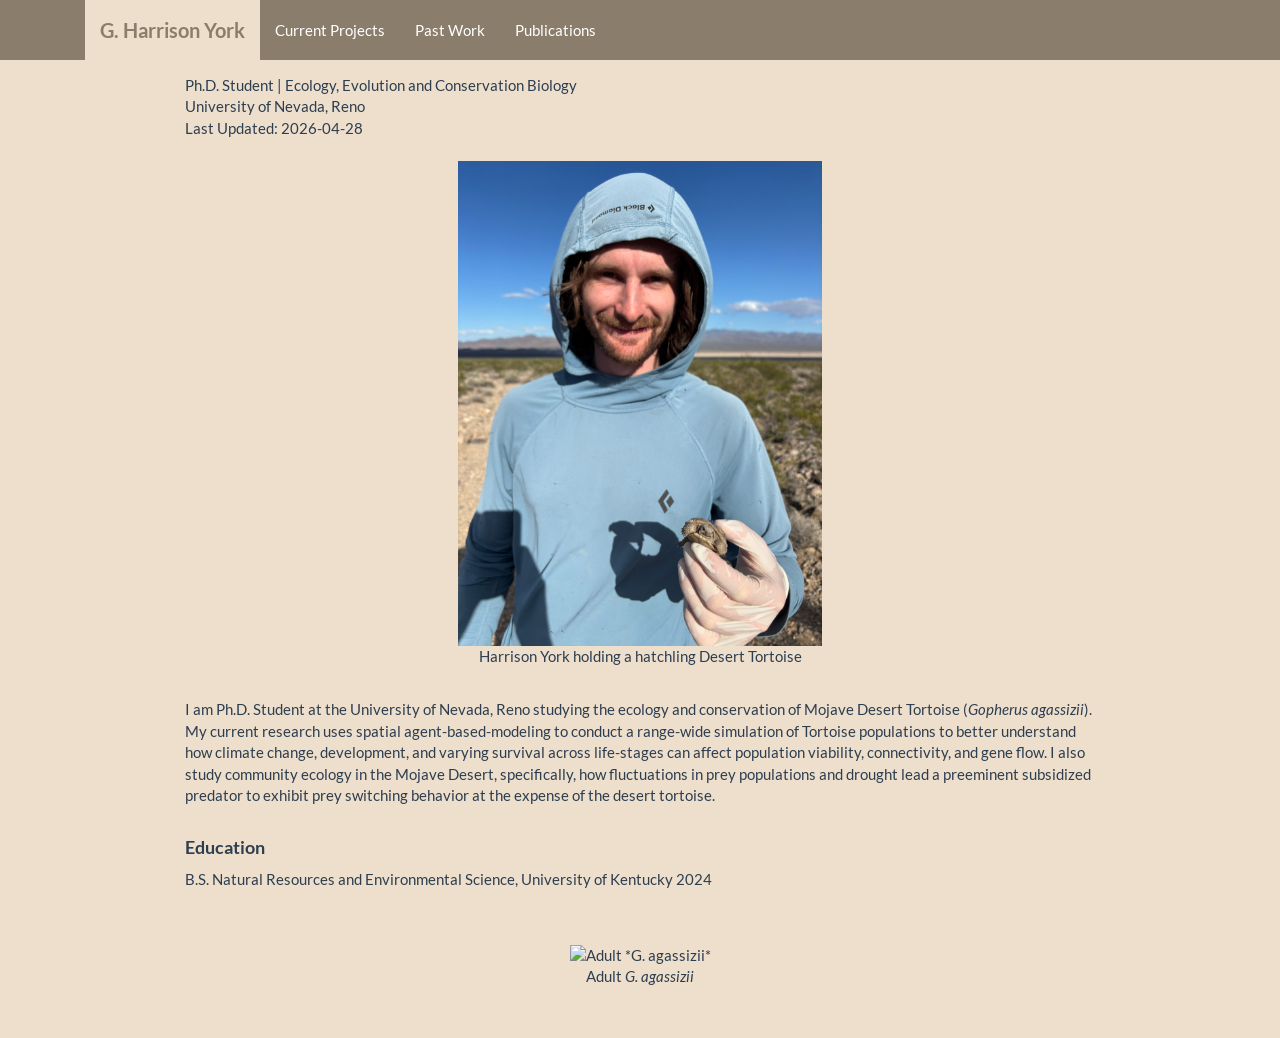
==== commit 3074ad9c: "small fixes" ====
--- a/docs/index.html
+++ b/docs/index.html
@@ -295,9 +295,9 @@
 Kentucky 2024</p>
 <br> <br>
 <div class="figure" style="text-align: center">
-<img src="Tort_Pics/IMG_5104.JPEG" alt="Adult Mojave Desert Tortoise" width="65%" />
+<img src="Tort_Pics/IMG_5104.JPEG" alt="Adult *G. agassizii*" width="65%" />
 <p class="caption">
-Adult Mojave Desert Tortoise
+Adult <em>G. agassizii</em>
 </p>
 </div>
 </div>
--- a/docs/styles.css
+++ b/docs/styles.css
@@ -27,4 +27,8 @@
 }
 .main-container {
   background-color: transparent;
+}
+.navbar-nav > li:first-child > a {
+  font-weight: bold !important;
+  font-size: 20px !important;
 }
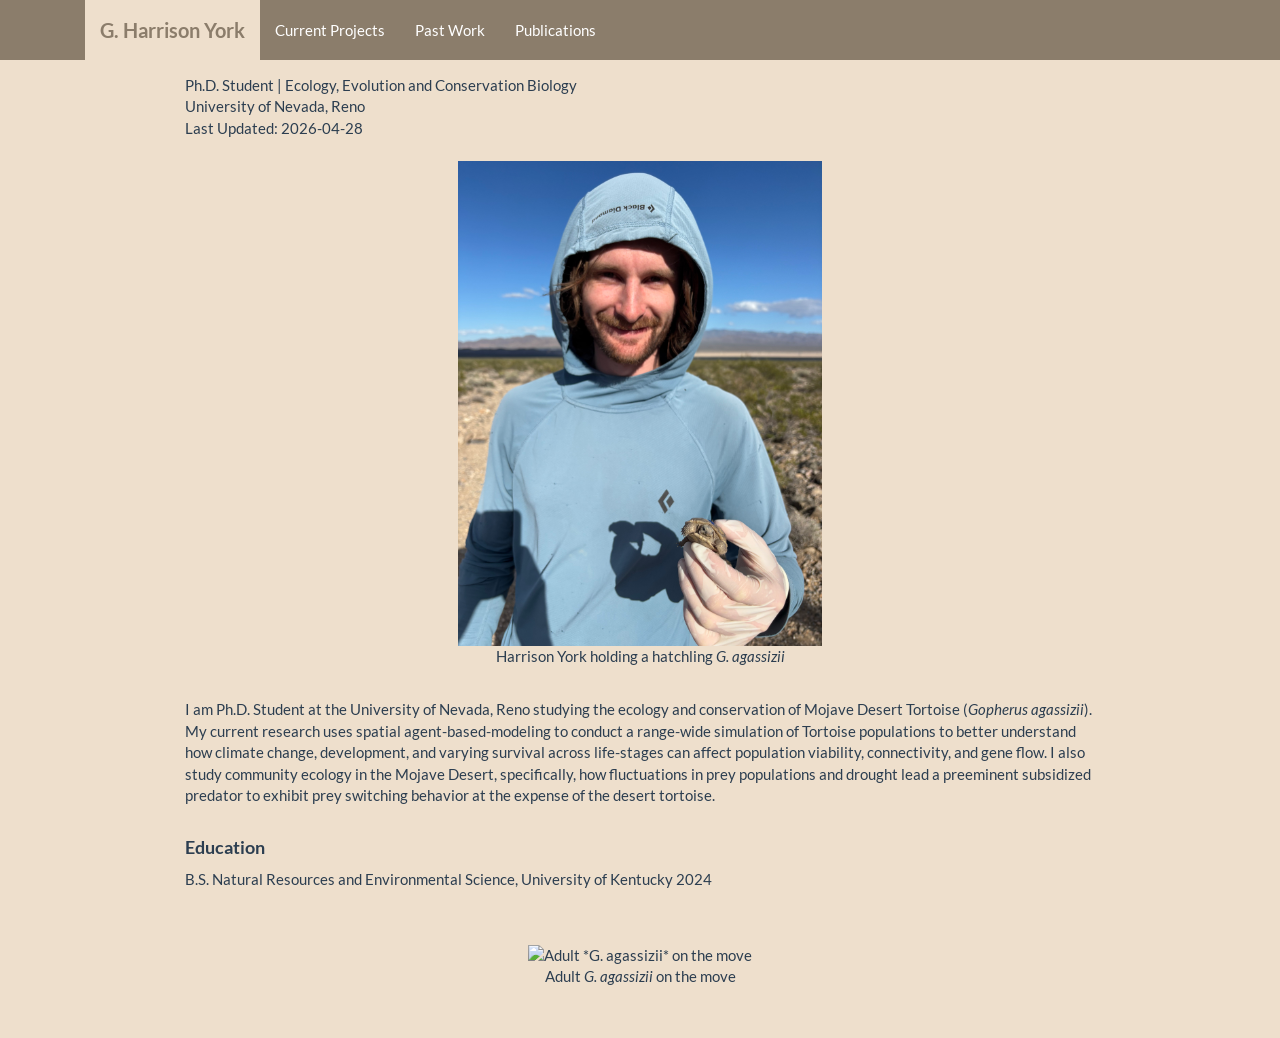
==== commit 87ca4a85: "quick fix to captions" ====
--- a/docs/index.html
+++ b/docs/index.html
@@ -274,9 +274,9 @@
 Ph.D. Student | Ecology, Evolution and Conservation Biology <br>
 University of Nevada, Reno <br> Last Updated: 2026-04-28 <br> <br>
 <div class="figure" style="text-align: center">
-<img src="Tort_Pics/IMG_5073.jpeg" alt="Harrison York holding a hatchling Desert Tortoise" width="40%" />
+<img src="Tort_Pics/IMG_5073.jpeg" alt="Harrison York holding a hatchling *G. agassizii*" width="40%" />
 <p class="caption">
-Harrison York holding a hatchling Desert Tortoise
+Harrison York holding a hatchling <em>G. agassizii</em>
 </p>
 </div>
 <p><br> I am Ph.D. Student at the University of Nevada, Reno studying
@@ -295,9 +295,9 @@
 Kentucky 2024</p>
 <br> <br>
 <div class="figure" style="text-align: center">
-<img src="Tort_Pics/IMG_5104.JPEG" alt="Adult *G. agassizii*" width="65%" />
+<img src="Tort_Pics/IMG_5104.JPEG" alt="Adult *G. agassizii* on the move" width="65%" />
 <p class="caption">
-Adult <em>G. agassizii</em>
+Adult <em>G. agassizii</em> on the move
 </p>
 </div>
 </div>
